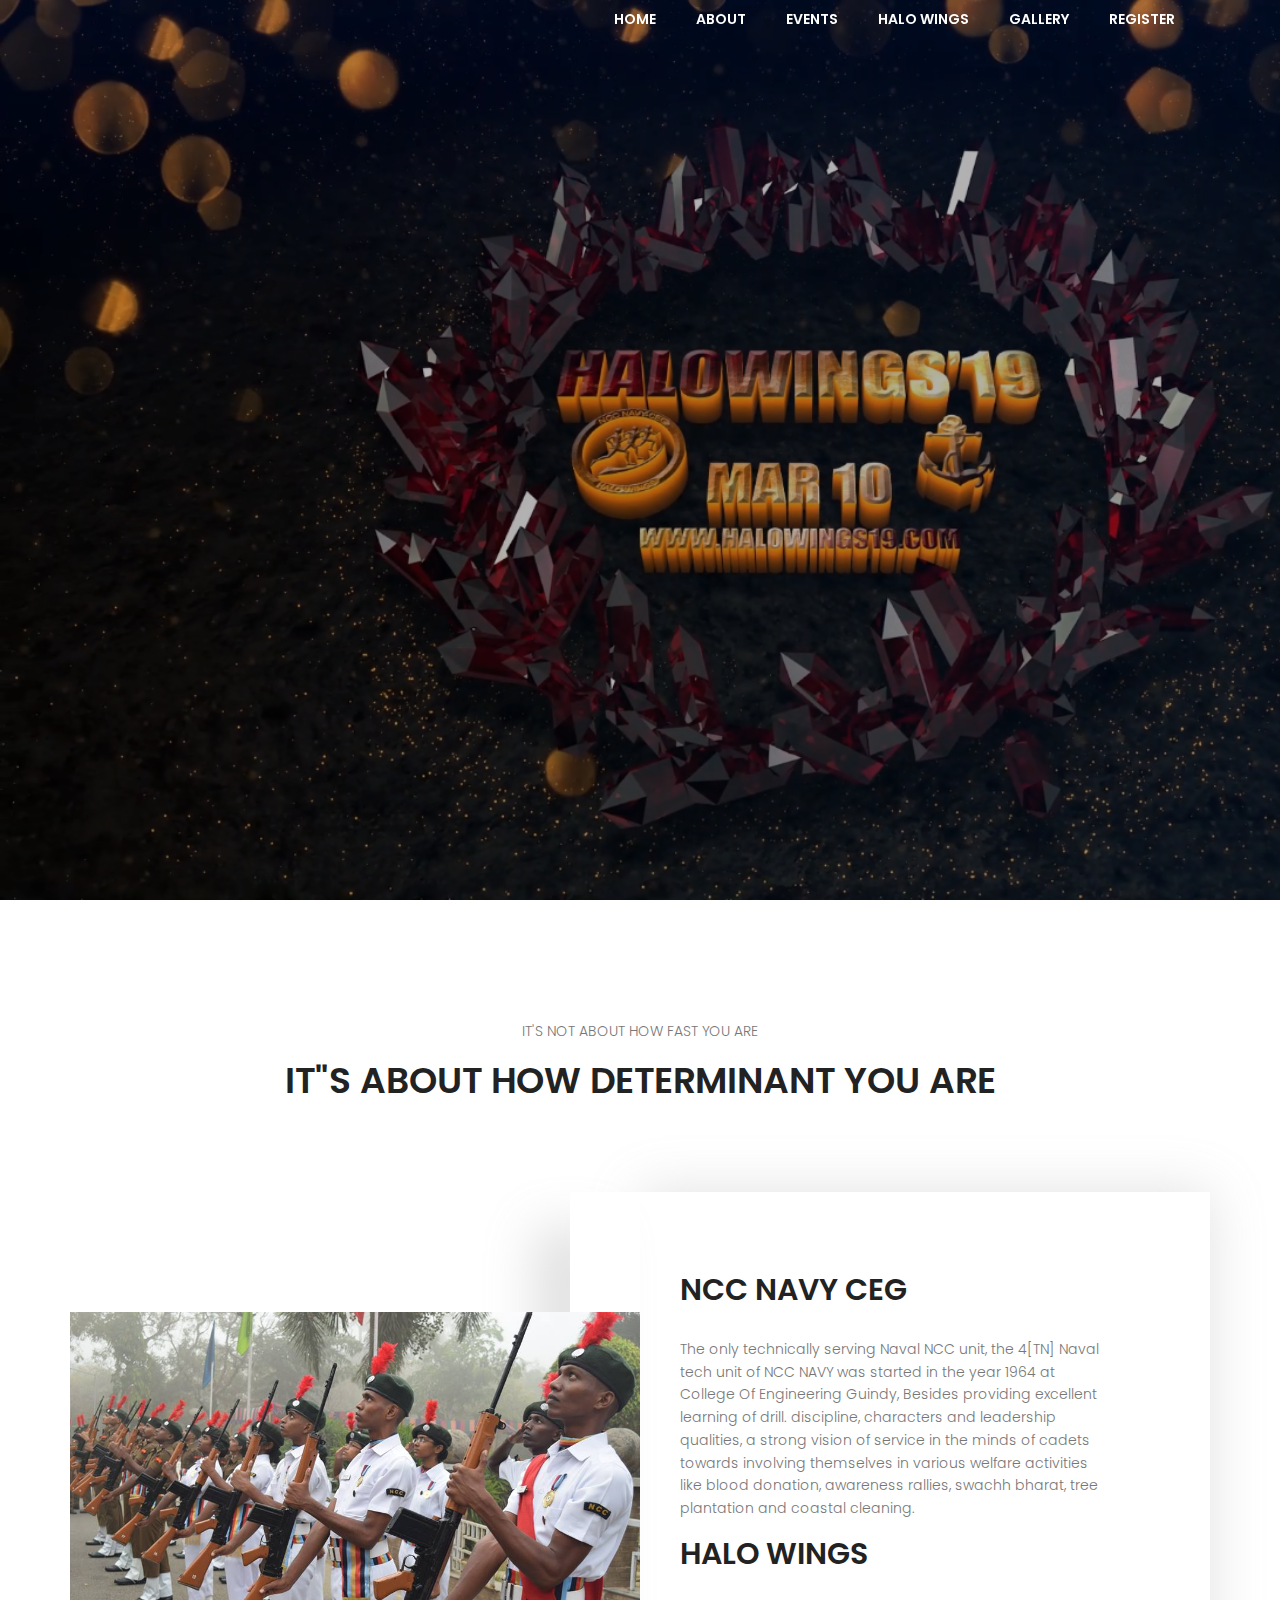
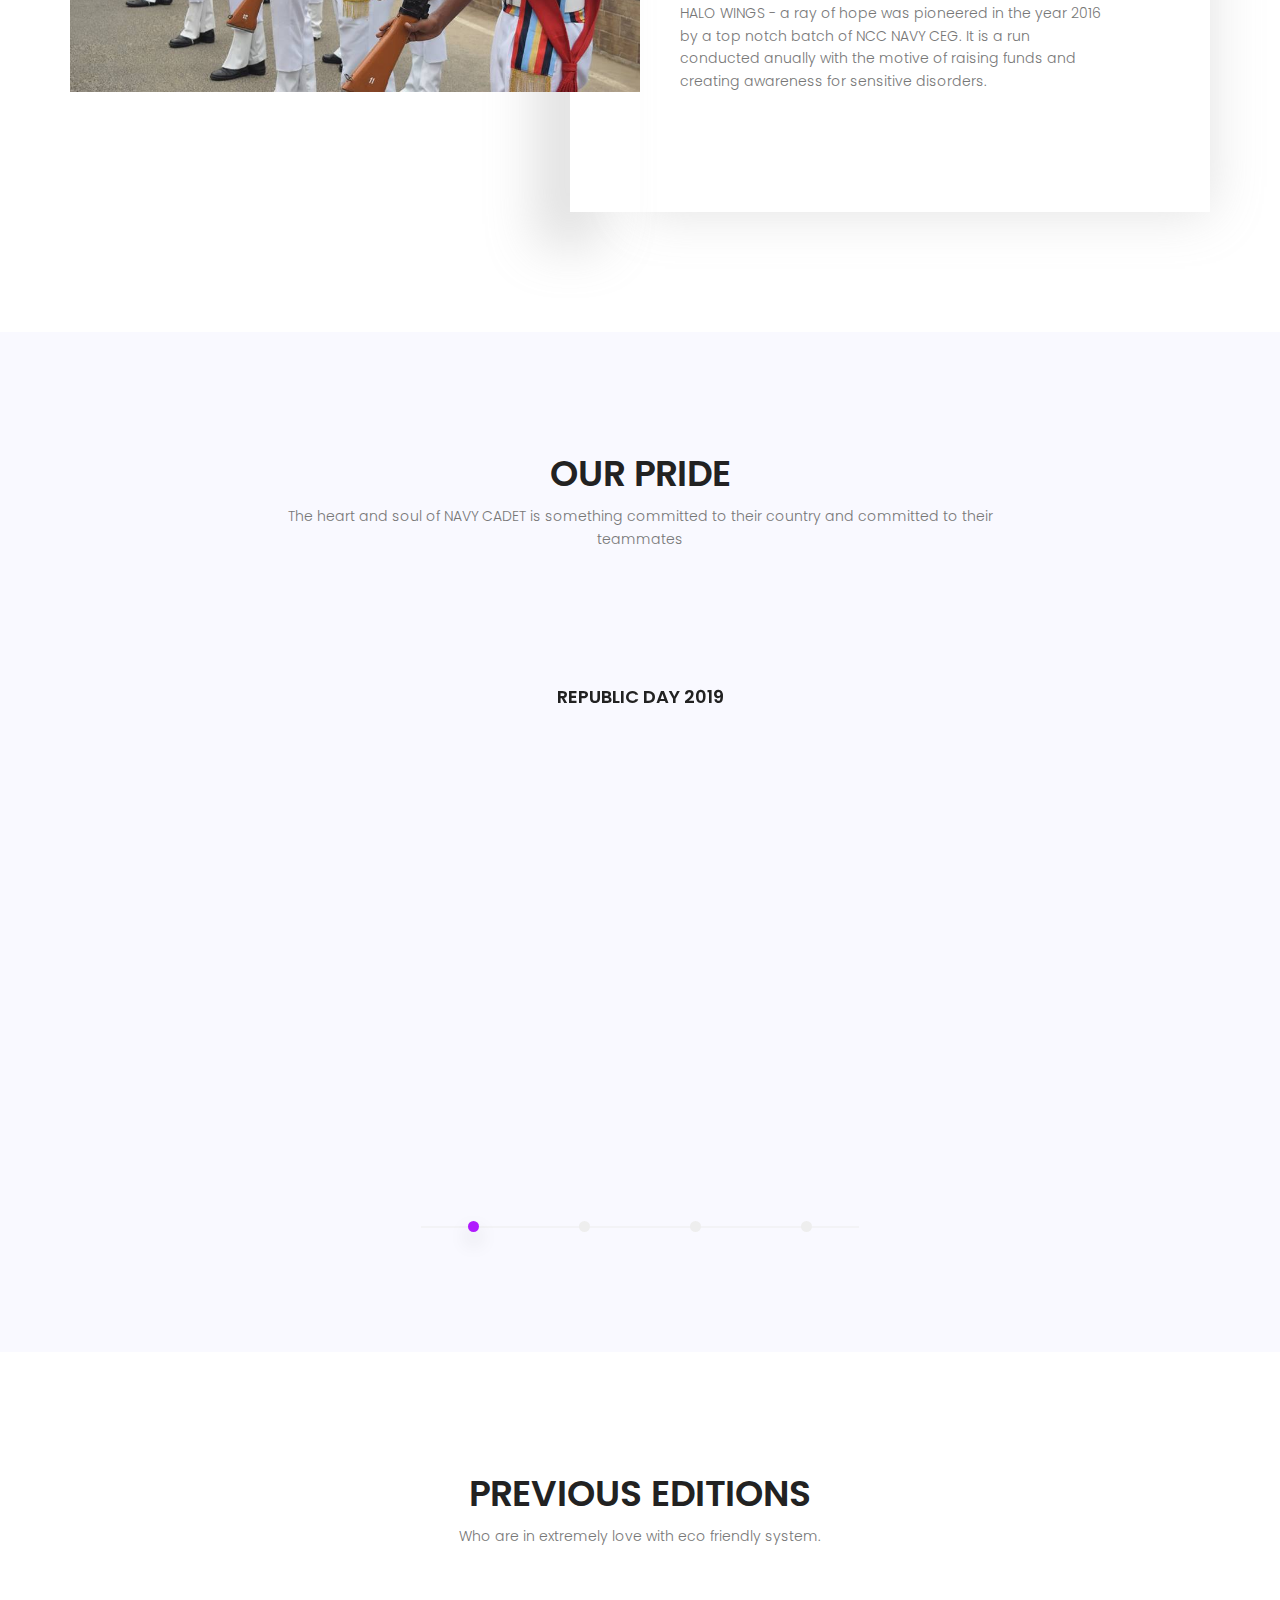
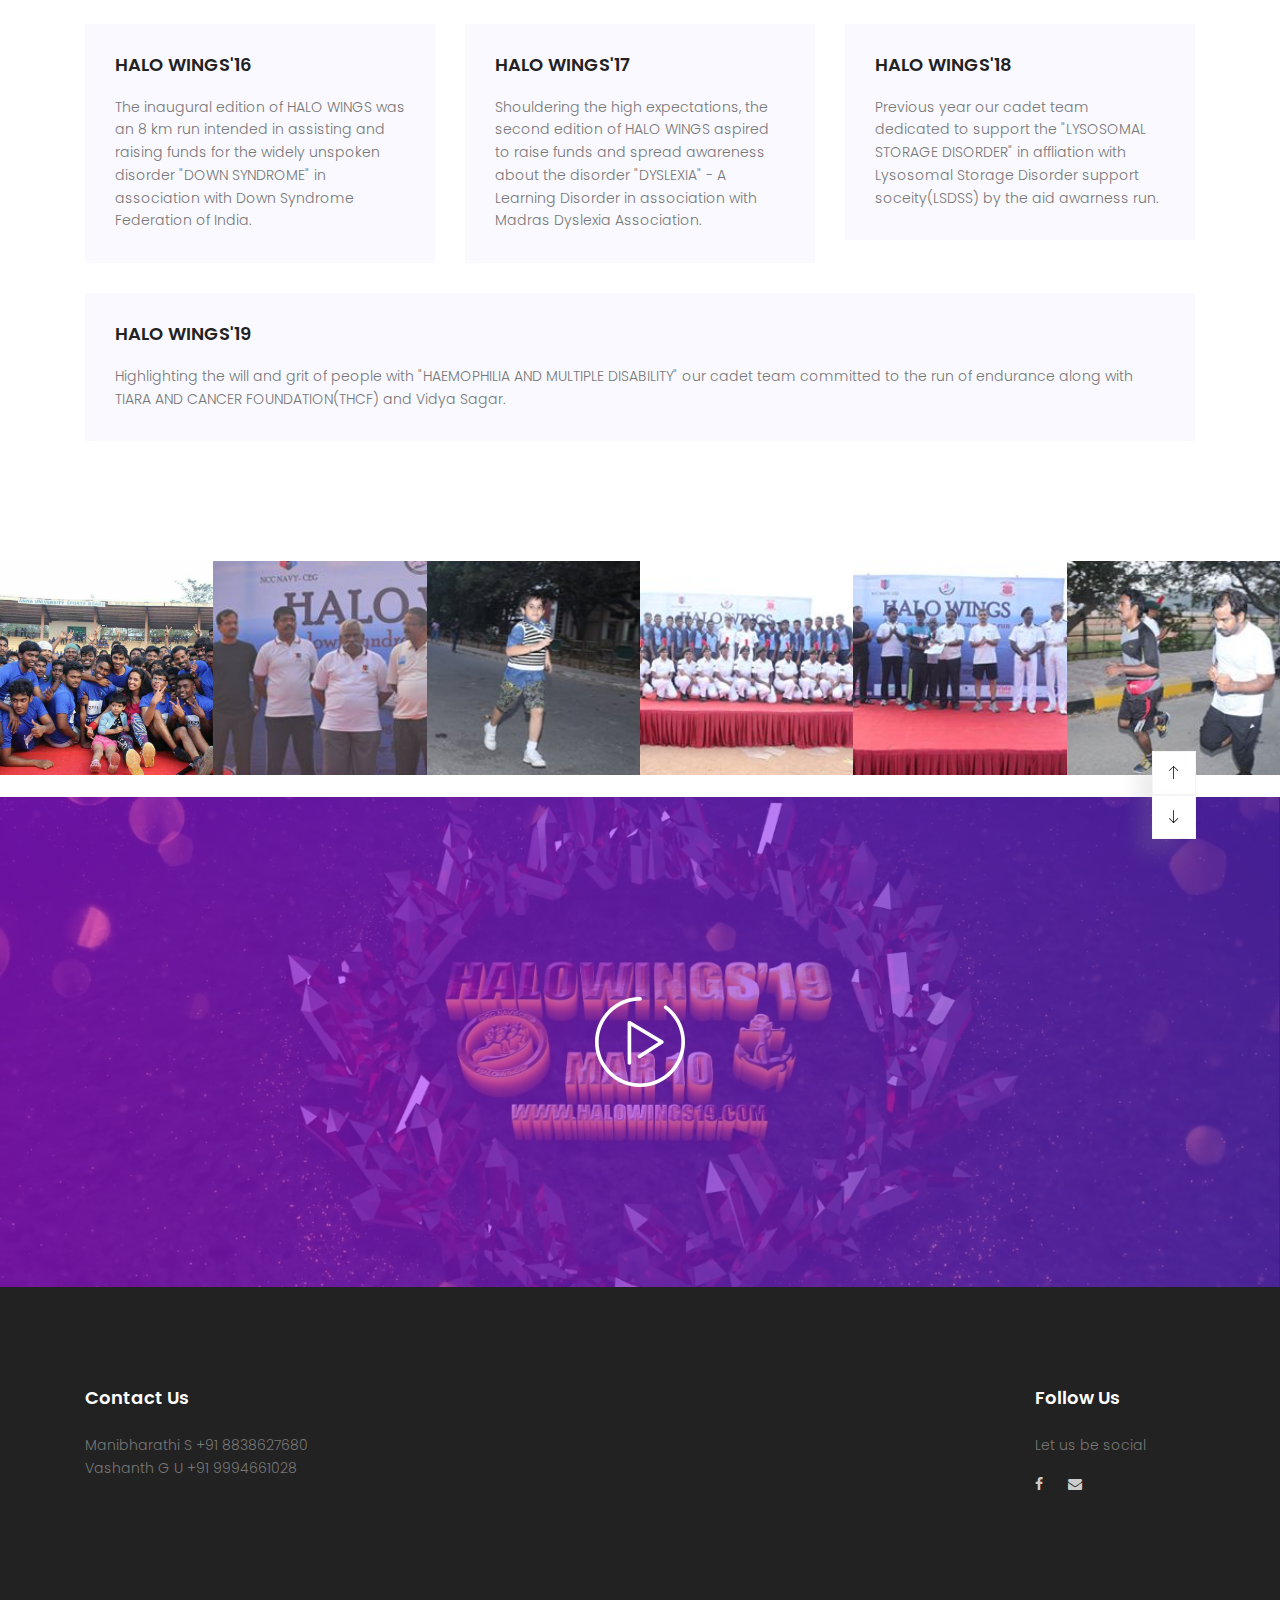
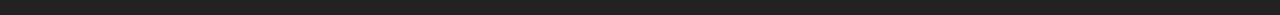
==== index.html @ 15290c5b "Halowings" ====
<!DOCTYPE html>
	<html lang="zxx" class="no-js">
	<head>
		<!-- Mobile Specific Meta -->
		<meta name="viewport" content="width=device-width, initial-scale=1, shrink-to-fit=no">
		<!-- Favicon-->
		<link rel="shortcut icon" href="img/fav.png">
		<!-- Author Meta -->
		<meta name="author" content="colorlib">
		<!-- Meta Description -->
		<meta name="description" content="">
		<!-- Meta Keyword -->
		<meta name="keywords" content="">
		<!-- meta character set -->
		<meta charset="UTF-8">
		<!-- Site Title -->
		<title>Adventure</title>
		<link rel="stylesheet" href="https://use.fontawesome.com/releases/v5.7.2/css/all.css" integrity="sha384-fnmOCqbTlWIlj8LyTjo7mOUStjsKC4pOpQbqyi7RrhN7udi9RwhKkMHpvLbHG9Sr" crossorigin="anonymous">

		<link href="https://fonts.googleapis.com/css?family=Poppins:100,200,400,300,500,600,700" rel="stylesheet"> 
			<!--
			CSS
			============================================= -->
			<link rel="stylesheet" href="css/linearicons.css">
			<link rel="stylesheet" href="css/font-awesome.min.css">
			<link rel="stylesheet" href="css/bootstrap.css">
			<link rel="stylesheet" href="css/magnific-popup.css">
			<link rel="stylesheet" href="css/animate.min.css">
			<link rel="stylesheet" href="css/owl.carousel.css">
			<link rel="stylesheet" href="css/main.css">
		</head>
		<body>
			<!-- start banner Area -->
			<section class="banner-area" id="home">
				<!-- Start Header Area -->
				<header class="default-header">
					<nav class="navbar navbar-expand-lg  navbar-light">
						<div class="container">
							  
							  <button class="navbar-toggler" type="button" data-toggle="collapse" data-target="#navbarSupportedContent" aria-controls="navbarSupportedContent" aria-expanded="false" aria-label="Toggle navigation">
							    <span class="text-white lnr lnr-menu"></span>
							  </button>

							  <div class="collapse navbar-collapse justify-content-end align-items-center" id="navbarSupportedContent">
							    <ul class="navbar-nav">
									<li><a href="#home">Home</a></li>
									<li><a href="#about">About</a></li>			
									<li><a href="#project">Events</a></li>	
									<li><a href="#secvice">Halo Wings</a></li>
									<li><a href="#gallery">Gallery</a></li>
									<li><a href="https://events.indiarunning.com/Member/Event/Registration?Id=2624&CategoryId=5583">Register</a></li>
							    </ul>
							  </div>						
						</div>
					</nav>
				</header>
				<!-- End Header Area -->				
			</section>

			<section class="default-banner active-blog-slider">
					<div class="item-slider relative" style="background: url(images/img8.jpg);background-size: cover;">
						<div class="overlay" style="background: rgba(0,0,0,.3)"></div>
						<div class="container">
							<div class="row fullscreen justify-content-center align-items-center">
								<div class="col-md-10 col-12">
									<div class="banner-content text-center">
										<!-- <h4 class="text-white mb-20 text-uppercase">Discover the Colorful World</h4>
										<h1 class="text-uppercase text-white">New Adventur</h1> -->
										
									</div>
								</div>

							</div>
						</div>
					</div>
					<div class="item-slider relative" style="background: url(images/img8.jpg);background-size: cover;">
						<div class="overlay" style="background: rgba(0,0,0,.3)"></div>
						<div class="container">
							<div class="row fullscreen justify-content-center align-items-center">
								<div class="col-md-10 col-12">
									<div class="banner-content text-center">
										<!-- <h4 class="text-white mb-20 text-uppercase">Discover the Colorful World</h4>
										<h1 class="text-uppercase text-white">New Trip</h1> -->
										
									</div>
								</div>
							</div>
						</div>
					</div>
					<div class="item-slider relative" style="background: url(images/img8.jpg);background-size: cover;">
						<div class="overlay" style="background: rgba(0,0,0,.3)"></div>
						<div class="container">
							<div class="row fullscreen justify-content-center align-items-center">
								<div class="col-md-10 col-12">
									<div class="banner-content text-center">
										<!-- <h4 class="text-white  text-uppercase">Discover the Colorful World</h4>
										<h1 class="text-uppercase text-white">New Experience</h1> -->
										
									</div>
								</div>
							</div>
						</div>
					</div>
				</section>

			<!-- Start about Area -->
			<section class="section-gap info-area" id="about">
				<div class="container">
					<div class="row d-flex justify-content-center">
						<div class="menu-content pb-40 col-lg-8">
							<div class="title text-center">
								<p>IT'S NOT ABOUT HOW FAST YOU ARE</p>
								<h1 class="mb-10">IT"S ABOUT HOW DETERMINANT YOU ARE</h1>
							</div>
						</div>
					</div>					
					<div class="single-info row mt-40">
						<div class="col-lg-6 col-md-12 mt-120 text-center no-padding info-left">
							<div class="info-thumb">
								<img src="images/img0.jpg" class="img-fluid" alt="">
							</div>
						</div>
						<div class="col-lg-6 col-md-12 no-padding info-rigth">
							<div class="info-content">
								<h2 class="pb-30">NCC NAVY CEG</h2>
								<p>
									The only technically serving Naval NCC unit, the 4[TN] Naval tech unit of NCC NAVY was started in the year 1964 at College Of Engineering Guindy, Besides providing excellent learning of drill. discipline, characters and leadership qualities, a strong vision of service in the minds of cadets towards involving themselves in various welfare activities like blood donation, awareness rallies, swachh bharat, tree plantation and coastal cleaning.
									<h2 class="pb-30">HALO WINGS</h2>
								
									<p>	
									HALO WINGS - a ray of hope was pioneered in the year 2016 by a top notch batch of NCC NAVY CEG. It is a run conducted anually with the motive of raising funds and creating awareness for sensitive disorders.  									
								</p>
								<br>
								
								</div>
						</div>
					</div>
				</div>
			</section>
			<!-- End about Area -->
			
		

			<!-- Start project Area -->
			<section class="project-area section-gap" id="project">
				<div class="container">
					<div class="row d-flex justify-content-center">
						<div class="menu-content pb-30 col-lg-8">
							<div class="title text-center">
								<h1 class="mb-10">OUR PRIDE</h1>
								<p>The heart and soul of NAVY CADET is something committed to their country and committed to their teammates</p>
							</div>
						</div>
					</div>						
					<div class="row justify-content-center d-flex">
						<div class="active-works-carousel mt-40 col-lg-8">
							<div class="item">
								<img class="img-fluid" src="images/img9.jpg" alt="">
								<div class="caption text-center mt-20">
									<h6 class="text-uppercase">Republic Day 2019</h6>
									
								</div>
							</div>
							
							<div class="item">
								<img class="img-fluid" src="images/img11.jpg" alt="">
								<div class="caption text-center mt-20">
									<h6 class="text-uppercase">Republic Day 2019</h6>
									
								</div>
							</div>
							<div class="item">
								<img class="img-fluid" src="images/img12.jpg" alt="">
								<div class="caption text-center mt-20">
									<h6 class="text-uppercase">Republic Day 2019</h6>
									
								</div>
							</div>
							<div class="item">
								<img class="img-fluid" src="images/img14.jpg" alt="">
								<div class="caption text-center mt-20">
									<h6 class="text-uppercase">Combined Annual Training Camp</h6>
									
								</div>
							</div>
						</div>
					</div>
				</div>	
			</section>
			<!-- End project Area -->

			<!-- Start feature Area -->
			<section class="feature-area section-gap" id="secvice">
				<div class="container">
					<div class="row d-flex justify-content-center">
						<div class="menu-content pb-60 col-lg-8">
							<div class="title text-center">
								<h1 class="mb-10">PREVIOUS EDITIONS</h1>
								<p>Who are in extremely love with eco friendly system.</p>
							</div>
						</div>
					</div>						
					<div class="row">
						<div class="col-lg-4 col-md-6 ">
							<div class="single-feature mb-30">
								<div class="title d-flex flex-row pb-20">
									<h4><a href="#">HALO WINGS'16</a></h4>
								</div>
								<p>
									The inaugural edition of HALO WINGS was an 8 km run intended in assisting and raising funds for the widely unspoken disorder "DOWN SYNDROME" in association with Down Syndrome Federation of India. 
								</p>	

							</div>							
						</div>
						<div class="col-lg-4 col-md-6 ">
							<div class="single-feature mb-30">
								<div class="title d-flex flex-row pb-20">
									<h4><a href="#"> HALO WINGS'17</a></h4>
								</div>
								<p>
									Shouldering the high expectations, the second edition of HALO WINGS aspired to raise funds and spread awareness about the disorder "DYSLEXIA" - A Learning Disorder in association with Madras Dyslexia Association. 
								</p>							
							</div>							
						</div>
						<div class="col-lg-4 col-md-6 ">
							<div class="single-feature mb-30">
								<div class="title d-flex flex-row pb-20">
									<h4><a href="#">HALO WINGS'18</a></h4>
								</div>
								<p>
									Previous year our cadet team dedicated to support the "LYSOSOMAL STORAGE DISORDER" in affliation with Lysosomal Storage Disorder support soceity(LSDSS) by the aid awarness run.
								</p>							
							</div>							
						</div>
						
						<div class="col-lg-12 col-md-6 ">
							<div class="single-feature">
								<div class="title d-flex flex-row pb-20">
									<h4><a href="#">HALO WINGS'19</a></h4>
								</div>
								<p>
									Highlighting the will and grit of people with "HAEMOPHILIA AND MULTIPLE DISABILITY" our cadet team committed to the run of endurance along with TIARA AND CANCER FOUNDATION(THCF) and Vidya Sagar.<br>
								</p>							
							</div>							
						</div>
																									
					</div>
				</div>	
			</section>
			<!-- End feature Area -->


			<!-- Start gallery Area -->
			<section class="gallery-area" id="gallery">
				<div class="container-fluid">
					<div class="row no-padding">
						<div class="active-gallery">
							<div class="item single-gallery">
								<img src="images/img1.jpg"  alt="">
							</div>	
							<div class="item single-gallery">
								<img src="images/img2.jpg"  alt="">
							</div>	
							<div class="item single-gallery">
								<img src="images/img3.jpg"  alt="">
							</div>	
							<div class="item single-gallery">
								<img src="images/img4.jpg"  alt="">
							</div>	
							<div class="item single-gallery">
								<img src="images/img5.jpg"  alt="">
							</div>	
							<div class="item single-gallery">
								<img src="images/img6.jpg" alt="">
							</div>																		
						</div>
					</div>
				</div>	
			</section>
			<br>
			<!-- End gallery Area -->
			
	
			
			
			<!-- Start Video Area -->
			<section class="video-area pt-40 pb-40">
				<div class="overlay overlay-bg"></div>
				<div class="container">
					<div class="video-content">
						<a href="Videos/promo.mp4" class="play-btn"><img src="img/play-btn.png" alt=""></a>
						<div class="video-desc">
							
						</div>
					</div>
				</div>
			</section>
			<!-- Start Video Area -->
			
			
			<!-- Start logo Area -->
			<section class="logo-area">
				<div class="container">
					<div class="row">
						
					</div>
				</div>	
			</section>
			<!-- End logo Area -->
			
							
			
			
			<!-- start footer Area -->		
			<footer class="footer-area section-gap">
				<div class="container">
					<div class="row">
						<div class="col-lg-5 col-md-6 col-sm-6">
							<div class="single-footer-widget">
								<h6>Contact Us</h6>
								<p>
									Manibharathi S  +91 8838627680<br>
									Vashanth G U    +91 9994661028
								</p>
								<!-- Link back to Colorlib can't be removed. Template is licensed under CC BY 3.0. -->
            		
            		<!-- Link back to Colorlib can't be removed. Template is licensed under CC BY 3.0. -->
							</div>
						</div>
						<div class="col-lg-5  col-md-6 col-sm-6">
						
						</div>						
						<div class="col-lg-2 col-md-6 col-sm-6 social-widget">
							<div class="single-footer-widget">
								<h6>Follow Us</h6>
								<p>Let us be social</p>
								<div class="footer-social d-flex align-items-center">
									<a href="https://www.facebook.com/nccnavy.ceg"><i class="fa fa-facebook"></i></a>
									<a href="#" onclick="sendMail(); return false;"><i class="fa fa-envelope"></i></a>
									
								</div>
							</div>
						</div>							
					</div>
				</div>
			</footer>	
			<!-- End footer Area -->			
			<script type="text/javascript">
				function sendMail() {
    			var link = "mailto:halowingsceg@gmail.com"
             + "?cc=myCCaddress@example.com"
             + "&subject=" + escape("This is my subject")
             + "&body=" + escape(document.getElementById('myText').value);

    window.location.href = link;
}
			</script>

			<script src="js/vendor/jquery-2.2.4.min.js"></script>
			<script src="https://cdnjs.cloudflare.com/ajax/libs/popper.js/1.11.0/umd/popper.min.js" integrity="sha384-b/U6ypiBEHpOf/4+1nzFpr53nxSS+GLCkfwBdFNTxtclqqenISfwAzpKaMNFNmj4" crossorigin="anonymous"></script>
			<script src="js/vendor/bootstrap.min.js"></script>
			<script src="js/jquery.ajaxchimp.min.js"></script>
			<script src="js/jquery.magnific-popup.min.js"></script>	
			<script src="js/owl.carousel.min.js"></script>			
			<script src="js/jquery.sticky.js"></script>
			<script src="js/slick.js"></script>
			<script src="js/jquery.counterup.min.js"></script>
			<script src="js/waypoints.min.js"></script>		
			<script src="js/main.js"></script>	
		</body>
	</html>
---- css/linearicons.css ----
@font-face {
	font-family: 'Linearicons-Free';
	src:url('../fonts/Linearicons-Free.eot?w118d');
	src:url('../fonts/Linearicons-Free.eot?#iefixw118d') format('embedded-opentype'),
		url('../fonts/Linearicons-Free.woff2?w118d') format('woff2'),
		url('../fonts/Linearicons-Free.woff?w118d') format('woff'),
		url('../fonts/Linearicons-Free.ttf?w118d') format('truetype'),
		url('../fonts/Linearicons-Free.svg?w118d#Linearicons-Free') format('svg');
	font-weight: normal;
	font-style: normal;
}

.lnr {
	font-family: 'Linearicons-Free';
	speak: none;
	font-style: normal;
	font-weight: normal;
	font-variant: normal;
	text-transform: none;
	line-height: 1;

	/* Better Font Rendering =========== */
	-webkit-font-smoothing: antialiased;
	-moz-osx-font-smoothing: grayscale;
}

.lnr-home:before {
	content: "\e800";
}
.lnr-apartment:before {
	content: "\e801";
}
.lnr-pencil:before {
	content: "\e802";
}
.lnr-magic-wand:before {
	content: "\e803";
}
.lnr-drop:before {
	content: "\e804";
}
.lnr-lighter:before {
	content: "\e805";
}
.lnr-poop:before {
	content: "\e806";
}
.lnr-sun:before {
	content: "\e807";
}
.lnr-moon:before {
	content: "\e808";
}
.lnr-cloud:before {
	content: "\e809";
}
.lnr-cloud-upload:before {
	content: "\e80a";
}
.lnr-cloud-download:before {
	content: "\e80b";
}
.lnr-cloud-sync:before {
	content: "\e80c";
}
.lnr-cloud-check:before {
	content: "\e80d";
}
.lnr-database:before {
	content: "\e80e";
}
.lnr-lock:before {
	content: "\e80f";
}
.lnr-cog:before {
	content: "\e810";
}
.lnr-trash:before {
	content: "\e811";
}
.lnr-dice:before {
	content: "\e812";
}
.lnr-heart:before {
	content: "\e813";
}
.lnr-star:before {
	content: "\e814";
}
.lnr-star-half:before {
	content: "\e815";
}
.lnr-star-empty:before {
	content: "\e816";
}
.lnr-flag:before {
	content: "\e817";
}
.lnr-envelope:before {
	content: "\e818";
}
.lnr-paperclip:before {
	content: "\e819";
}
.lnr-inbox:before {
	content: "\e81a";
}
.lnr-eye:before {
	content: "\e81b";
}
.lnr-printer:before {
	content: "\e81c";
}
.lnr-file-empty:before {
	content: "\e81d";
}
.lnr-file-add:before {
	content: "\e81e";
}
.lnr-enter:before {
	content: "\e81f";
}
.lnr-exit:before {
	content: "\e820";
}
.lnr-graduation-hat:before {
	content: "\e821";
}
.lnr-license:before {
	content: "\e822";
}
.lnr-music-note:before {
	content: "\e823";
}
.lnr-film-play:before {
	content: "\e824";
}
.lnr-camera-video:before {
	content: "\e825";
}
.lnr-camera:before {
	content: "\e826";
}
.lnr-picture:before {
	content: "\e827";
}
.lnr-book:before {
	content: "\e828";
}
.lnr-bookmark:before {
	content: "\e829";
}
.lnr-user:before {
	content: "\e82a";
}
.lnr-users:before {
	content: "\e82b";
}
.lnr-shirt:before {
	content: "\e82c";
}
.lnr-store:before {
	content: "\e82d";
}
.lnr-cart:before {
	content: "\e82e";
}
.lnr-tag:before {
	content: "\e82f";
}
.lnr-phone-handset:before {
	content: "\e830";
}
.lnr-phone:before {
	content: "\e831";
}
.lnr-pushpin:before {
	content: "\e832";
}
.lnr-map-marker:before {
	content: "\e833";
}
.lnr-map:before {
	content: "\e834";
}
.lnr-location:before {
	content: "\e835";
}
.lnr-calendar-full:before {
	content: "\e836";
}
.lnr-keyboard:before {
	content: "\e837";
}
.lnr-spell-check:before {
	content: "\e838";
}
.lnr-screen:before {
	content: "\e839";
}
.lnr-smartphone:before {
	content: "\e83a";
}
.lnr-tablet:before {
	content: "\e83b";
}
.lnr-laptop:before {
	content: "\e83c";
}
.lnr-laptop-phone:before {
	content: "\e83d";
}
.lnr-power-switch:before {
	content: "\e83e";
}
.lnr-bubble:before {
	content: "\e83f";
}
.lnr-heart-pulse:before {
	content: "\e840";
}
.lnr-construction:before {
	content: "\e841";
}
.lnr-pie-chart:before {
	content: "\e842";
}
.lnr-chart-bars:before {
	content: "\e843";
}
.lnr-gift:before {
	content: "\e844";
}
.lnr-diamond:before {
	content: "\e845";
}
.lnr-linearicons:before {
	content: "\e846";
}
.lnr-dinner:before {
	content: "\e847";
}
.lnr-coffee-cup:before {
	content: "\e848";
}
.lnr-leaf:before {
	content: "\e849";
}
.lnr-paw:before {
	content: "\e84a";
}
.lnr-rocket:before {
	content: "\e84b";
}
.lnr-briefcase:before {
	content: "\e84c";
}
.lnr-bus:before {
	content: "\e84d";
}
.lnr-car:before {
	content: "\e84e";
}
.lnr-train:before {
	content: "\e84f";
}
.lnr-bicycle:before {
	content: "\e850";
}
.lnr-wheelchair:before {
	content: "\e851";
}
.lnr-select:before {
	content: "\e852";
}
.lnr-earth:before {
	content: "\e853";
}
.lnr-smile:before {
	content: "\e854";
}
.lnr-sad:before {
	content: "\e855";
}
.lnr-neutral:before {
	content: "\e856";
}
.lnr-mustache:before {
	content: "\e857";
}
.lnr-alarm:before {
	content: "\e858";
}
.lnr-bullhorn:before {
	content: "\e859";
}
.lnr-volume-high:before {
	content: "\e85a";
}
.lnr-volume-medium:before {
	content: "\e85b";
}
.lnr-volume-low:before {
	content: "\e85c";
}
.lnr-volume:before {
	content: "\e85d";
}
.lnr-mic:before {
	content: "\e85e";
}
.lnr-hourglass:before {
	content: "\e85f";
}
.lnr-undo:before {
	content: "\e860";
}
.lnr-redo:before {
	content: "\e861";
}
.lnr-sync:before {
	content: "\e862";
}
.lnr-history:before {
	content: "\e863";
}
.lnr-clock:before {
	content: "\e864";
}
.lnr-download:before {
	content: "\e865";
}
.lnr-upload:before {
	content: "\e866";
}
.lnr-enter-down:before {
	content: "\e867";
}
.lnr-exit-up:before {
	content: "\e868";
}
.lnr-bug:before {
	content: "\e869";
}
.lnr-code:before {
	content: "\e86a";
}
.lnr-link:before {
	content: "\e86b";
}
.lnr-unlink:before {
	content: "\e86c";
}
.lnr-thumbs-up:before {
	content: "\e86d";
}
.lnr-thumbs-down:before {
	content: "\e86e";
}
.lnr-magnifier:before {
	content: "\e86f";
}
.lnr-cross:before {
	content: "\e870";
}
.lnr-menu:before {
	content: "\e871";
}
.lnr-list:before {
	content: "\e872";
}
.lnr-chevron-up:before {
	content: "\e873";
}
.lnr-chevron-down:before {
	content: "\e874";
}
.lnr-chevron-left:before {
	content: "\e875";
}
.lnr-chevron-right:before {
	content: "\e876";
}
.lnr-arrow-up:before {
	content: "\e877";
}
.lnr-arrow-down:before {
	content: "\e878";
}
.lnr-arrow-left:before {
	content: "\e879";
}
.lnr-arrow-right:before {
	content: "\e87a";
}
.lnr-move:before {
	content: "\e87b";
}
.lnr-warning:before {
	content: "\e87c";
}
.lnr-question-circle:before {
	content: "\e87d";
}
.lnr-menu-circle:before {
	content: "\e87e";
}
.lnr-checkmark-circle:before {
	content: "\e87f";
}
.lnr-cross-circle:before {
	content: "\e880";
}
.lnr-plus-circle:before {
	content: "\e881";
}
.lnr-circle-minus:before {
	content: "\e882";
}
.lnr-arrow-up-circle:before {
	content: "\e883";
}
.lnr-arrow-down-circle:before {
	content: "\e884";
}
.lnr-arrow-left-circle:before {
	content: "\e885";
}
.lnr-arrow-right-circle:before {
	content: "\e886";
}
.lnr-chevron-up-circle:before {
	content: "\e887";
}
.lnr-chevron-down-circle:before {
	content: "\e888";
}
.lnr-chevron-left-circle:before {
	content: "\e889";
}
.lnr-chevron-right-circle:before {
	content: "\e88a";
}
.lnr-crop:before {
	content: "\e88b";
}
.lnr-frame-expand:before {
	content: "\e88c";
}
.lnr-frame-contract:before {
	content: "\e88d";
}
.lnr-layers:before {
	content: "\e88e";
}
.lnr-funnel:before {
	content: "\e88f";
}
.lnr-text-format:before {
	content: "\e890";
}
.lnr-text-format-remove:before {
	content: "\e891";
}
.lnr-text-size:before {
	content: "\e892";
}
.lnr-bold:before {
	content: "\e893";
}
.lnr-italic:before {
	content: "\e894";
}
.lnr-underline:before {
	content: "\e895";
}
.lnr-strikethrough:before {
	content: "\e896";
}
.lnr-highlight:before {
	content: "\e897";
}
.lnr-text-align-left:before {
	content: "\e898";
}
.lnr-text-align-center:before {
	content: "\e899";
}
.lnr-text-align-right:before {
	content: "\e89a";
}
.lnr-text-align-justify:before {
	content: "\e89b";
}
.lnr-line-spacing:before {
	content: "\e89c";
}
.lnr-indent-increase:before {
	content: "\e89d";
}
.lnr-indent-decrease:before {
	content: "\e89e";
}
.lnr-pilcrow:before {
	content: "\e89f";
}
.lnr-direction-ltr:before {
	content: "\e8a0";
}
.lnr-direction-rtl:before {
	content: "\e8a1";
}
.lnr-page-break:before {
	content: "\e8a2";
}
.lnr-sort-alpha-asc:before {
	content: "\e8a3";
}
.lnr-sort-amount-asc:before {
	content: "\e8a4";
}
.lnr-hand:before {
	content: "\e8a5";
}
.lnr-pointer-up:before {
	content: "\e8a6";
}
.lnr-pointer-right:before {
	content: "\e8a7";
}
.lnr-pointer-down:before {
	content: "\e8a8";
}
.lnr-pointer-left:before {
	content: "\e8a9";
}
---- css/main.css ----
/*--------------------------- Color variations ----------------------*/
/* Medium Layout: 1280px */
/* Tablet Layout: 768px */
/* Mobile Layout: 320px */
/* Wide Mobile Layout: 480px */
/* =================================== */
/*  Basic Style 
/* =================================== */
::-moz-selection {
  /* Code for Firefox */
  background-color: #b01afe;
  color: #fff;
}

::selection {
  background-color: #b01afe;
  color: #fff;
}

::-webkit-input-placeholder {
  /* WebKit, Blink, Edge */
  color: #777777;
  font-weight: 300;
}

:-moz-placeholder {
  /* Mozilla Firefox 4 to 18 */
  color: #777777;
  opacity: 1;
  font-weight: 300;
}

::-moz-placeholder {
  /* Mozilla Firefox 19+ */
  color: #777777;
  opacity: 1;
  font-weight: 300;
}

:-ms-input-placeholder {
  /* Internet Explorer 10-11 */
  color: #777777;
  font-weight: 300;
}

::-ms-input-placeholder {
  /* Microsoft Edge */
  color: #777777;
  font-weight: 300;
}

body {
  color: #777777;
  font-family: "Poppins", sans-serif;
  font-size: 14px;
  font-weight: 300;
  line-height: 1.625em;
  position: relative;
}

ol, ul {
  margin: 0;
  padding: 0;
  list-style: none;
}

select {
  display: block;
}

figure {
  margin: 0;
}

a {
  -webkit-transition: all 0.3s ease 0s;
  -moz-transition: all 0.3s ease 0s;
  -o-transition: all 0.3s ease 0s;
  transition: all 0.3s ease 0s;
}

iframe {
  border: 0;
}

a, a:focus, a:hover {
  text-decoration: none;
  outline: 0;
}

.btn.active.focus,
.btn.active:focus,
.btn.focus,
.btn.focus:active,
.btn:active:focus,
.btn:focus {
  text-decoration: none;
  outline: 0;
}

.card-panel {
  margin: 0;
  padding: 60px;
}

/**
 *  Typography
 *
 **/
.btn i, .btn-large i, .btn-floating i, .btn-large i, .btn-flat i {
  font-size: 1em;
  line-height: inherit;
}

.gray-bg {
  background: #f9f9ff;
}

h1, h2, h3,
h4, h5, h6 {
  font-family: "Poppins", sans-serif;
  color: #222222;
  line-height: 1.2em !important;
  margin-bottom: 0;
  margin-top: 0;
  font-weight: 600;
}

.h1, .h2, .h3,
.h4, .h5, .h6 {
  margin-bottom: 0;
  margin-top: 0;
  font-family: "Poppins", sans-serif;
  font-weight: 600;
  color: #222222;
}

h1, .h1 {
  font-size: 36px;
}

h2, .h2 {
  font-size: 30px;
}

h3, .h3 {
  font-size: 24px;
}

h4, .h4 {
  font-size: 18px;
}

h5, .h5 {
  font-size: 16px;
}

h6, .h6 {
  font-size: 14px;
  color: #222222;
}

td, th {
  border-radius: 0px;
}

/**
 * For modern browsers
 * 1. The space content is one way to avoid an Opera bug when the
 *    contenteditable attribute is included anywhere else in the document.
 *    Otherwise it causes space to appear at the top and bottom of elements
 *    that are clearfixed.
 * 2. The use of `table` rather than `block` is only necessary if using
 *    `:before` to contain the top-margins of child elements.
 */
.clear::before, .clear::after {
  content: " ";
  display: table;
}

.clear::after {
  clear: both;
}

.fz-11 {
  font-size: 11px;
}

.fz-12 {
  font-size: 12px;
}

.fz-13 {
  font-size: 13px;
}

.fz-14 {
  font-size: 14px;
}

.fz-15 {
  font-size: 15px;
}

.fz-16 {
  font-size: 16px;
}

.fz-18 {
  font-size: 18px;
}

.fz-30 {
  font-size: 30px;
}

.fz-48 {
  font-size: 48px !important;
}

.fw100 {
  font-weight: 100;
}

.fw300 {
  font-weight: 300;
}

.fw400 {
  font-weight: 400 !important;
}

.fw500 {
  font-weight: 500;
}

.f700 {
  font-weight: 700;
}

.fsi {
  font-style: italic;
}

.mt-10 {
  margin-top: 10px;
}

.mt-15 {
  margin-top: 15px;
}

.mt-20 {
  margin-top: 20px;
}

.mt-25 {
  margin-top: 25px;
}

.mt-30 {
  margin-top: 30px;
}

.mt-35 {
  margin-top: 35px;
}

.mt-40 {
  margin-top: 40px;
}

.mt-50 {
  margin-top: 50px;
}

.mt-60 {
  margin-top: 60px;
}

.mt-70 {
  margin-top: 70px;
}

.mt-80 {
  margin-top: 80px;
}

.mt-100 {
  margin-top: 100px;
}

.mt-120 {
  margin-top: 120px;
}

.mt-150 {
  margin-top: 150px;
}

.ml-0 {
  margin-left: 0 !important;
}

.ml-5 {
  margin-left: 5px !important;
}

.ml-10 {
  margin-left: 10px;
}

.ml-15 {
  margin-left: 15px;
}

.ml-20 {
  margin-left: 20px;
}

.ml-30 {
  margin-left: 30px;
}

.ml-50 {
  margin-left: 50px;
}

.mr-0 {
  margin-right: 0 !important;
}

.mr-5 {
  margin-right: 5px !important;
}

.mr-15 {
  margin-right: 15px;
}

.mr-10 {
  margin-right: 10px;
}

.mr-20 {
  margin-right: 20px;
}

.mr-30 {
  margin-right: 30px;
}

.mr-50 {
  margin-right: 50px;
}

.mb-0 {
  margin-bottom: 0px;
}

.mb-0-i {
  margin-bottom: 0px !important;
}

.mb-5 {
  margin-bottom: 5px;
}

.mb-10 {
  margin-bottom: 10px;
}

.mb-15 {
  margin-bottom: 15px;
}

.mb-20 {
  margin-bottom: 20px;
}

.mb-25 {
  margin-bottom: 25px;
}

.mb-30 {
  margin-bottom: 30px;
}

.mb-40 {
  margin-bottom: 40px;
}

.mb-50 {
  margin-bottom: 50px;
}

.mb-60 {
  margin-bottom: 60px;
}

.mb-70 {
  margin-bottom: 70px;
}

.mb-80 {
  margin-bottom: 80px;
}

.mb-90 {
  margin-bottom: 90px;
}

.mb-100 {
  margin-bottom: 100px;
}

.pt-0 {
  padding-top: 0px;
}

.pt-10 {
  padding-top: 10px;
}

.pt-15 {
  padding-top: 15px;
}

.pt-20 {
  padding-top: 20px;
}

.pt-25 {
  padding-top: 25px;
}

.pt-30 {
  padding-top: 30px;
}

.pt-40 {
  padding-top: 40px;
}

.pt-50 {
  padding-top: 50px;
}

.pt-60 {
  padding-top: 60px;
}

.pt-70 {
  padding-top: 70px;
}

.pt-80 {
  padding-top: 80px;
}

.pt-90 {
  padding-top: 90px;
}

.pt-100 {
  padding-top: 100px;
}

.pt-120 {
  padding-top: 120px;
}

.pt-150 {
  padding-top: 150px;
}

.pt-170 {
  padding-top: 170px;
}

.pb-0 {
  padding-bottom: 0px;
}

.pb-10 {
  padding-bottom: 10px;
}

.pb-15 {
  padding-bottom: 15px;
}

.pb-20 {
  padding-bottom: 20px;
}

.pb-25 {
  padding-bottom: 25px;
}

.pb-30 {
  padding-bottom: 30px;
}

.pb-40 {
  padding-bottom: 40px;
}

.pb-50 {
  padding-bottom: 50px;
}

.pb-60 {
  padding-bottom: 60px;
}

.pb-70 {
  padding-bottom: 70px;
}

.pb-80 {
  padding-bottom: 80px;
}

.pb-90 {
  padding-bottom: 90px;
}

.pb-100 {
  padding-bottom: 100px;
}

.pb-120 {
  padding-bottom: 120px;
}

.pb-150 {
  padding-bottom: 150px;
}

.pr-30 {
  padding-right: 30px;
}

.pl-30 {
  padding-left: 30px;
}

.pl-90 {
  padding-left: 90px;
}

.p-40 {
  padding: 40px;
}

.float-left {
  float: left;
}

.float-right {
  float: right;
}

.text-italic {
  font-style: italic;
}

.text-white {
  color: #fff;
}

.text-black {
  color: #000;
}

.transition {
  -webkit-transition: all 0.3s ease 0s;
  -moz-transition: all 0.3s ease 0s;
  -o-transition: all 0.3s ease 0s;
  transition: all 0.3s ease 0s;
}

.section-full {
  padding: 100px 0;
}

.section-half {
  padding: 75px 0;
}

.text-center {
  text-align: center;
}

.text-left {
  text-align: left;
}

.text-rigth {
  text-align: right;
}

.flex {
  display: -webkit-box;
  display: -webkit-flex;
  display: -moz-flex;
  display: -ms-flexbox;
  display: flex;
}

.inline-flex {
  display: -webkit-inline-box;
  display: -webkit-inline-flex;
  display: -moz-inline-flex;
  display: -ms-inline-flexbox;
  display: inline-flex;
}

.flex-grow {
  -webkit-box-flex: 1;
  -webkit-flex-grow: 1;
  -moz-flex-grow: 1;
  -ms-flex-positive: 1;
  flex-grow: 1;
}

.flex-wrap {
  -webkit-flex-wrap: wrap;
  -moz-flex-wrap: wrap;
  -ms-flex-wrap: wrap;
  flex-wrap: wrap;
}

.flex-left {
  -webkit-box-pack: start;
  -ms-flex-pack: start;
  -webkit-justify-content: flex-start;
  -moz-justify-content: flex-start;
  justify-content: flex-start;
}

.flex-middle {
  -webkit-box-align: center;
  -ms-flex-align: center;
  -webkit-align-items: center;
  -moz-align-items: center;
  align-items: center;
}

.flex-right {
  -webkit-box-pack: end;
  -ms-flex-pack: end;
  -webkit-justify-content: flex-end;
  -moz-justify-content: flex-end;
  justify-content: flex-end;
}

.flex-top {
  -webkit-align-self: flex-start;
  -moz-align-self: flex-start;
  -ms-flex-item-align: start;
  align-self: flex-start;
}

.flex-center {
  -webkit-box-pack: center;
  -ms-flex-pack: center;
  -webkit-justify-content: center;
  -moz-justify-content: center;
  justify-content: center;
}

.flex-bottom {
  -webkit-align-self: flex-end;
  -moz-align-self: flex-end;
  -ms-flex-item-align: end;
  align-self: flex-end;
}

.space-between {
  -webkit-box-pack: justify;
  -ms-flex-pack: justify;
  -webkit-justify-content: space-between;
  -moz-justify-content: space-between;
  justify-content: space-between;
}

.space-around {
  -ms-flex-pack: distribute;
  -webkit-justify-content: space-around;
  -moz-justify-content: space-around;
  justify-content: space-around;
}

.flex-column {
  -webkit-box-direction: normal;
  -webkit-box-orient: vertical;
  -webkit-flex-direction: column;
  -moz-flex-direction: column;
  -ms-flex-direction: column;
  flex-direction: column;
}

.flex-cell {
  display: -webkit-box;
  display: -webkit-flex;
  display: -moz-flex;
  display: -ms-flexbox;
  display: flex;
  -webkit-box-flex: 1;
  -webkit-flex-grow: 1;
  -moz-flex-grow: 1;
  -ms-flex-positive: 1;
  flex-grow: 1;
}

.display-table {
  display: table;
}

.light {
  color: #fff;
}

.dark {
  color: #222;
}

.relative {
  position: relative;
}

.overflow-hidden {
  overflow: hidden;
}

.overlay {
  position: absolute;
  left: 0;
  right: 0;
  top: 0;
  bottom: 0;
}

.container.fullwidth {
  width: 100%;
}

.container.no-padding {
  padding-left: 0;
  padding-right: 0;
}

.no-padding {
  padding: 0;
}

.section-bg {
  background: #f9fafc;
}

@media (max-width: 767px) {
  .no-flex-xs {
    display: block !important;
  }
}

.row.no-margin {
  margin-left: 0;
  margin-right: 0;
}

.sample-text-area {
  background: #fff;
  padding: 100px 0 70px 0;
}

.text-heading {
  margin-bottom: 30px;
  font-size: 24px;
}

h1 {
  font-size: 36px;
}

h2 {
  font-size: 30px;
}

h3 {
  font-size: 24px;
}

h4 {
  font-size: 18px;
}

h5 {
  font-size: 16px;
}

h6 {
  font-size: 14px;
}

h1, h2, h3, h4, h5, h6 {
  line-height: 1.5em;
}

.typography h1, .typography h2, .typography h3, .typography h4, .typography h5, .typography h6 {
  color: #777777;
}

.button-area {
  background: #fff;
}

.button-area .border-top-generic {
  padding: 70px 15px;
  border-top: 1px dotted #eee;
}

.button-group-area .genric-btn {
  margin-right: 10px;
  margin-top: 10px;
}

.button-group-area .genric-btn:last-child {
  margin-right: 0;
}

.genric-btn {
  display: inline-block;
  outline: none;
  line-height: 40px;
  padding: 0 30px;
  font-size: .8em;
  text-align: center;
  text-decoration: none;
  font-weight: 500;
  cursor: pointer;
  -webkit-transition: all 0.3s ease 0s;
  -moz-transition: all 0.3s ease 0s;
  -o-transition: all 0.3s ease 0s;
  transition: all 0.3s ease 0s;
}

.genric-btn:focus {
  outline: none;
}

.genric-btn.e-large {
  padding: 0 40px;
  line-height: 50px;
}

.genric-btn.large {
  line-height: 45px;
}

.genric-btn.medium {
  line-height: 30px;
}

.genric-btn.small {
  line-height: 25px;
}

.genric-btn.radius {
  border-radius: 3px;
}

.genric-btn.circle {
  border-radius: 20px;
}

.genric-btn.arrow {
  display: -webkit-inline-box;
  display: -ms-inline-flexbox;
  display: inline-flex;
  -webkit-box-align: center;
  -ms-flex-align: center;
  align-items: center;
}

.genric-btn.arrow span {
  margin-left: 10px;
}

.genric-btn.default {
  color: #222222;
  background: #f9f9ff;
  border: 1px solid transparent;
}

.genric-btn.default:hover {
  border: 1px solid #f9f9ff;
  background: #fff;
}

.genric-btn.default-border {
  border: 1px solid #f9f9ff;
  background: #fff;
}

.genric-btn.default-border:hover {
  color: #222222;
  background: #f9f9ff;
  border: 1px solid transparent;
}

.genric-btn.primary {
  color: #fff;
  background: #b01afe;
  border: 1px solid transparent;
}

.genric-btn.primary:hover {
  color: #b01afe;
  border: 1px solid #b01afe;
  background: #fff;
}

.genric-btn.primary-border {
  color: #b01afe;
  border: 1px solid #b01afe;
  background: #fff;
}

.genric-btn.primary-border:hover {
  color: #fff;
  background: #b01afe;
  border: 1px solid transparent;
}

.genric-btn.success {
  color: #fff;
  background: #4cd3e3;
  border: 1px solid transparent;
}

.genric-btn.success:hover {
  color: #4cd3e3;
  border: 1px solid #4cd3e3;
  background: #fff;
}

.genric-btn.success-border {
  color: #4cd3e3;
  border: 1px solid #4cd3e3;
  background: #fff;
}

.genric-btn.success-border:hover {
  color: #fff;
  background: #4cd3e3;
  border: 1px solid transparent;
}

.genric-btn.info {
  color: #fff;
  background: #38a4ff;
  border: 1px solid transparent;
}

.genric-btn.info:hover {
  color: #38a4ff;
  border: 1px solid #38a4ff;
  background: #fff;
}

.genric-btn.info-border {
  color: #38a4ff;
  border: 1px solid #38a4ff;
  background: #fff;
}

.genric-btn.info-border:hover {
  color: #fff;
  background: #38a4ff;
  border: 1px solid transparent;
}

.genric-btn.warning {
  color: #fff;
  background: #f4e700;
  border: 1px solid transparent;
}

.genric-btn.warning:hover {
  color: #f4e700;
  border: 1px solid #f4e700;
  background: #fff;
}

.genric-btn.warning-border {
  color: #f4e700;
  border: 1px solid #f4e700;
  background: #fff;
}

.genric-btn.warning-border:hover {
  color: #fff;
  background: #f4e700;
  border: 1px solid transparent;
}

.genric-btn.danger {
  color: #fff;
  background: #f44a40;
  border: 1px solid transparent;
}

.genric-btn.danger:hover {
  color: #f44a40;
  border: 1px solid #f44a40;
  background: #fff;
}

.genric-btn.danger-border {
  color: #f44a40;
  border: 1px solid #f44a40;
  background: #fff;
}

.genric-btn.danger-border:hover {
  color: #fff;
  background: #f44a40;
  border: 1px solid transparent;
}

.genric-btn.link {
  color: #222222;
  background: #f9f9ff;
  text-decoration: underline;
  border: 1px solid transparent;
}

.genric-btn.link:hover {
  color: #222222;
  border: 1px solid #f9f9ff;
  background: #fff;
}

.genric-btn.link-border {
  color: #222222;
  border: 1px solid #f9f9ff;
  background: #fff;
  text-decoration: underline;
}

.genric-btn.link-border:hover {
  color: #222222;
  background: #f9f9ff;
  border: 1px solid transparent;
}

.genric-btn.disable {
  color: #222222, 0.3;
  background: #f9f9ff;
  border: 1px solid transparent;
  cursor: not-allowed;
}

.generic-blockquote {
  padding: 30px 50px 30px 30px;
  background: #f9f9ff;
  border-left: 2px solid #b01afe;
}

.progress-table-wrap {
  overflow-x: scroll;
}

.progress-table {
  background: #f9f9ff;
  padding: 15px 0px 30px 0px;
  min-width: 800px;
}

.progress-table .serial {
  width: 11.83%;
  padding-left: 30px;
}

.progress-table .country {
  width: 28.07%;
}

.progress-table .visit {
  width: 19.74%;
}

.progress-table .percentage {
  width: 40.36%;
  padding-right: 50px;
}

.progress-table .table-head {
  display: flex;
}

.progress-table .table-head .serial, .progress-table .table-head .country, .progress-table .table-head .visit, .progress-table .table-head .percentage {
  color: #222222;
  line-height: 40px;
  text-transform: uppercase;
  font-weight: 500;
}

.progress-table .table-row {
  padding: 15px 0;
  border-top: 1px solid #edf3fd;
  display: flex;
}

.progress-table .table-row .serial, .progress-table .table-row .country, .progress-table .table-row .visit, .progress-table .table-row .percentage {
  display: flex;
  align-items: center;
}

.progress-table .table-row .country img {
  margin-right: 15px;
}

.progress-table .table-row .percentage .progress {
  width: 80%;
  border-radius: 0px;
  background: transparent;
}

.progress-table .table-row .percentage .progress .progress-bar {
  height: 5px;
  line-height: 5px;
}

.progress-table .table-row .percentage .progress .progress-bar.color-1 {
  background-color: #6382e6;
}

.progress-table .table-row .percentage .progress .progress-bar.color-2 {
  background-color: #e66686;
}

.progress-table .table-row .percentage .progress .progress-bar.color-3 {
  background-color: #f09359;
}

.progress-table .table-row .percentage .progress .progress-bar.color-4 {
  background-color: #73fbaf;
}

.progress-table .table-row .percentage .progress .progress-bar.color-5 {
  background-color: #73fbaf;
}

.progress-table .table-row .percentage .progress .progress-bar.color-6 {
  background-color: #6382e6;
}

.progress-table .table-row .percentage .progress .progress-bar.color-7 {
  background-color: #a367e7;
}

.progress-table .table-row .percentage .progress .progress-bar.color-8 {
  background-color: #e66686;
}

.single-gallery-image {
  margin-top: 30px;
  background-repeat: no-repeat !important;
  background-position: center center !important;
  background-size: cover !important;
  height: 200px;
}

.list-style {
  width: 14px;
  height: 14px;
}

.unordered-list li {
  position: relative;
  padding-left: 30px;
  line-height: 1.82em !important;
}

.unordered-list li:before {
  content: "";
  position: absolute;
  width: 14px;
  height: 14px;
  border: 3px solid #b01afe;
  background: #fff;
  top: 4px;
  left: 0;
  border-radius: 50%;
}

.ordered-list {
  margin-left: 30px;
}

.ordered-list li {
  list-style-type: decimal-leading-zero;
  color: #b01afe;
  font-weight: 500;
  line-height: 1.82em !important;
}

.ordered-list li span {
  font-weight: 300;
  color: #777777;
}

.ordered-list-alpha li {
  margin-left: 30px;
  list-style-type: lower-alpha;
  color: #b01afe;
  font-weight: 500;
  line-height: 1.82em !important;
}

.ordered-list-alpha li span {
  font-weight: 300;
  color: #777777;
}

.ordered-list-roman li {
  margin-left: 30px;
  list-style-type: lower-roman;
  color: #b01afe;
  font-weight: 500;
  line-height: 1.82em !important;
}

.ordered-list-roman li span {
  font-weight: 300;
  color: #777777;
}

.single-input {
  display: block;
  width: 100%;
  line-height: 40px;
  border: none;
  outline: none;
  background: #f9f9ff;
  padding: 0 20px;
}

.single-input:focus {
  outline: none;
}

.input-group-icon {
  position: relative;
}

.input-group-icon .icon {
  position: absolute;
  left: 20px;
  top: 0;
  line-height: 40px;
  z-index: 3;
}

.input-group-icon .icon i {
  color: #797979;
}

.input-group-icon .single-input {
  padding-left: 45px;
}

.single-textarea {
  display: block;
  width: 100%;
  line-height: 40px;
  border: none;
  outline: none;
  background: #f9f9ff;
  padding: 0 20px;
  height: 100px;
  resize: none;
}

.single-textarea:focus {
  outline: none;
}

.single-input-primary {
  display: block;
  width: 100%;
  line-height: 40px;
  border: 1px solid transparent;
  outline: none;
  background: #f9f9ff;
  padding: 0 20px;
}

.single-input-primary:focus {
  outline: none;
  border: 1px solid #b01afe;
}

.single-input-accent {
  display: block;
  width: 100%;
  line-height: 40px;
  border: 1px solid transparent;
  outline: none;
  background: #f9f9ff;
  padding: 0 20px;
}

.single-input-accent:focus {
  outline: none;
  border: 1px solid #eb6b55;
}

.single-input-secondary {
  display: block;
  width: 100%;
  line-height: 40px;
  border: 1px solid transparent;
  outline: none;
  background: #f9f9ff;
  padding: 0 20px;
}

.single-input-secondary:focus {
  outline: none;
  border: 1px solid #f09359;
}

.default-switch {
  width: 35px;
  height: 17px;
  border-radius: 8.5px;
  background: #f9f9ff;
  position: relative;
  cursor: pointer;
}

.default-switch input {
  position: absolute;
  left: 0;
  top: 0;
  right: 0;
  bottom: 0;
  width: 100%;
  height: 100%;
  opacity: 0;
  cursor: pointer;
}

.default-switch input + label {
  position: absolute;
  top: 1px;
  left: 1px;
  width: 15px;
  height: 15px;
  border-radius: 50%;
  background: #b01afe;
  -webkit-transition: all 0.2s;
  -moz-transition: all 0.2s;
  -o-transition: all 0.2s;
  transition: all 0.2s;
  box-shadow: 0px 4px 5px 0px rgba(0, 0, 0, 0.2);
  cursor: pointer;
}

.default-switch input:checked + label {
  left: 19px;
}

.primary-switch {
  width: 35px;
  height: 17px;
  border-radius: 8.5px;
  background: #f9f9ff;
  position: relative;
  cursor: pointer;
}

.primary-switch input {
  position: absolute;
  left: 0;
  top: 0;
  right: 0;
  bottom: 0;
  width: 100%;
  height: 100%;
  opacity: 0;
}

.primary-switch input + label {
  position: absolute;
  left: 0;
  top: 0;
  right: 0;
  bottom: 0;
  width: 100%;
  height: 100%;
}

.primary-switch input + label:before {
  content: "";
  position: absolute;
  left: 0;
  top: 0;
  right: 0;
  bottom: 0;
  width: 100%;
  height: 100%;
  background: transparent;
  border-radius: 8.5px;
  cursor: pointer;
  -webkit-transition: all 0.2s;
  -moz-transition: all 0.2s;
  -o-transition: all 0.2s;
  transition: all 0.2s;
}

.primary-switch input + label:after {
  content: "";
  position: absolute;
  top: 1px;
  left: 1px;
  width: 15px;
  height: 15px;
  border-radius: 50%;
  background: #fff;
  -webkit-transition: all 0.2s;
  -moz-transition: all 0.2s;
  -o-transition: all 0.2s;
  transition: all 0.2s;
  box-shadow: 0px 4px 5px 0px rgba(0, 0, 0, 0.2);
  cursor: pointer;
}

.primary-switch input:checked + label:after {
  left: 19px;
}

.primary-switch input:checked + label:before {
  background: #b01afe;
}

.confirm-switch {
  width: 35px;
  height: 17px;
  border-radius: 8.5px;
  background: #f9f9ff;
  position: relative;
  cursor: pointer;
}

.confirm-switch input {
  position: absolute;
  left: 0;
  top: 0;
  right: 0;
  bottom: 0;
  width: 100%;
  height: 100%;
  opacity: 0;
}

.confirm-switch input + label {
  position: absolute;
  left: 0;
  top: 0;
  right: 0;
  bottom: 0;
  width: 100%;
  height: 100%;
}

.confirm-switch input + label:before {
  content: "";
  position: absolute;
  left: 0;
  top: 0;
  right: 0;
  bottom: 0;
  width: 100%;
  height: 100%;
  background: transparent;
  border-radius: 8.5px;
  -webkit-transition: all 0.2s;
  -moz-transition: all 0.2s;
  -o-transition: all 0.2s;
  transition: all 0.2s;
  cursor: pointer;
}

.confirm-switch input + label:after {
  content: "";
  position: absolute;
  top: 1px;
  left: 1px;
  width: 15px;
  height: 15px;
  border-radius: 50%;
  background: #fff;
  -webkit-transition: all 0.2s;
  -moz-transition: all 0.2s;
  -o-transition: all 0.2s;
  transition: all 0.2s;
  box-shadow: 0px 4px 5px 0px rgba(0, 0, 0, 0.2);
  cursor: pointer;
}

.confirm-switch input:checked + label:after {
  left: 19px;
}

.confirm-switch input:checked + label:before {
  background: #4cd3e3;
}

.primary-checkbox {
  width: 16px;
  height: 16px;
  border-radius: 3px;
  background: #f9f9ff;
  position: relative;
  cursor: pointer;
}

.primary-checkbox input {
  position: absolute;
  left: 0;
  top: 0;
  right: 0;
  bottom: 0;
  width: 100%;
  height: 100%;
  opacity: 0;
}

.primary-checkbox input + label {
  position: absolute;
  left: 0;
  top: 0;
  right: 0;
  bottom: 0;
  width: 100%;
  height: 100%;
  border-radius: 3px;
  cursor: pointer;
  border: 1px solid #f1f1f1;
}

.primary-checkbox input:checked + label {
  background: url(../img/elements/primary-check.png) no-repeat center center/cover;
  border: none;
}

.confirm-checkbox {
  width: 16px;
  height: 16px;
  border-radius: 3px;
  background: #f9f9ff;
  position: relative;
  cursor: pointer;
}

.confirm-checkbox input {
  position: absolute;
  left: 0;
  top: 0;
  right: 0;
  bottom: 0;
  width: 100%;
  height: 100%;
  opacity: 0;
}

.confirm-checkbox input + label {
  position: absolute;
  left: 0;
  top: 0;
  right: 0;
  bottom: 0;
  width: 100%;
  height: 100%;
  border-radius: 3px;
  cursor: pointer;
  border: 1px solid #f1f1f1;
}

.confirm-checkbox input:checked + label {
  background: url(../img/elements/success-check.png) no-repeat center center/cover;
  border: none;
}

.disabled-checkbox {
  width: 16px;
  height: 16px;
  border-radius: 3px;
  background: #f9f9ff;
  position: relative;
  cursor: pointer;
}

.disabled-checkbox input {
  position: absolute;
  left: 0;
  top: 0;
  right: 0;
  bottom: 0;
  width: 100%;
  height: 100%;
  opacity: 0;
}

.disabled-checkbox input + label {
  position: absolute;
  left: 0;
  top: 0;
  right: 0;
  bottom: 0;
  width: 100%;
  height: 100%;
  border-radius: 3px;
  cursor: pointer;
  border: 1px solid #f1f1f1;
}

.disabled-checkbox input:disabled {
  cursor: not-allowed;
  z-index: 3;
}

.disabled-checkbox input:checked + label {
  background: url(../img/elements/disabled-check.png) no-repeat center center/cover;
  border: none;
}

.primary-radio {
  width: 16px;
  height: 16px;
  border-radius: 8px;
  background: #f9f9ff;
  position: relative;
  cursor: pointer;
}

.primary-radio input {
  position: absolute;
  left: 0;
  top: 0;
  right: 0;
  bottom: 0;
  width: 100%;
  height: 100%;
  opacity: 0;
}

.primary-radio input + label {
  position: absolute;
  left: 0;
  top: 0;
  right: 0;
  bottom: 0;
  width: 100%;
  height: 100%;
  border-radius: 8px;
  cursor: pointer;
  border: 1px solid #f1f1f1;
}

.primary-radio input:checked + label {
  background: url(../img/elements/primary-radio.png) no-repeat center center/cover;
  border: none;
}

.confirm-radio {
  width: 16px;
  height: 16px;
  border-radius: 8px;
  background: #f9f9ff;
  position: relative;
  cursor: pointer;
}

.confirm-radio input {
  position: absolute;
  left: 0;
  top: 0;
  right: 0;
  bottom: 0;
  width: 100%;
  height: 100%;
  opacity: 0;
}

.confirm-radio input + label {
  position: absolute;
  left: 0;
  top: 0;
  right: 0;
  bottom: 0;
  width: 100%;
  height: 100%;
  border-radius: 8px;
  cursor: pointer;
  border: 1px solid #f1f1f1;
}

.confirm-radio input:checked + label {
  background: url(../img/elements/success-radio.png) no-repeat center center/cover;
  border: none;
}

.disabled-radio {
  width: 16px;
  height: 16px;
  border-radius: 8px;
  background: #f9f9ff;
  position: relative;
  cursor: pointer;
}

.disabled-radio input {
  position: absolute;
  left: 0;
  top: 0;
  right: 0;
  bottom: 0;
  width: 100%;
  height: 100%;
  opacity: 0;
}

.disabled-radio input + label {
  position: absolute;
  left: 0;
  top: 0;
  right: 0;
  bottom: 0;
  width: 100%;
  height: 100%;
  border-radius: 8px;
  cursor: pointer;
  border: 1px solid #f1f1f1;
}

.disabled-radio input:disabled {
  cursor: not-allowed;
  z-index: 3;
}

.disabled-radio input:checked + label {
  background: url(../img/elements/disabled-radio.png) no-repeat center center/cover;
  border: none;
}

.default-select {
  height: 40px;
}

.default-select .nice-select {
  border: none;
  border-radius: 0px;
  height: 40px;
  background: #f9f9ff;
  padding-left: 20px;
  padding-right: 40px;
}

.default-select .nice-select .list {
  margin-top: 0;
  border: none;
  border-radius: 0px;
  box-shadow: none;
  width: 100%;
  padding: 10px 0 10px 0px;
}

.default-select .nice-select .list .option {
  font-weight: 300;
  -webkit-transition: all 0.3s ease 0s;
  -moz-transition: all 0.3s ease 0s;
  -o-transition: all 0.3s ease 0s;
  transition: all 0.3s ease 0s;
  line-height: 28px;
  min-height: 28px;
  font-size: 12px;
  padding-left: 20px;
}

.default-select .nice-select .list .option.selected {
  color: #b01afe;
  background: transparent;
}

.default-select .nice-select .list .option:hover {
  color: #b01afe;
  background: transparent;
}

.default-select .current {
  margin-right: 50px;
  font-weight: 300;
}

.default-select .nice-select::after {
  right: 20px;
}

.form-select {
  height: 40px;
  width: 100%;
}

.form-select .nice-select {
  border: none;
  border-radius: 0px;
  height: 40px;
  background: #f9f9ff;
  padding-left: 45px;
  padding-right: 40px;
  width: 100%;
}

.form-select .nice-select .list {
  margin-top: 0;
  border: none;
  border-radius: 0px;
  box-shadow: none;
  width: 100%;
  padding: 10px 0 10px 0px;
}

.form-select .nice-select .list .option {
  font-weight: 300;
  -webkit-transition: all 0.3s ease 0s;
  -moz-transition: all 0.3s ease 0s;
  -o-transition: all 0.3s ease 0s;
  transition: all 0.3s ease 0s;
  line-height: 28px;
  min-height: 28px;
  font-size: 12px;
  padding-left: 45px;
}

.form-select .nice-select .list .option.selected {
  color: #b01afe;
  background: transparent;
}

.form-select .nice-select .list .option:hover {
  color: #b01afe;
  background: transparent;
}

.form-select .current {
  margin-right: 50px;
  font-weight: 300;
}

.form-select .nice-select::after {
  right: 20px;
}

@media (max-width: 992px) {
  .navbar-nav {
    height: auto;
    max-height: 400px;
    overflow-x: hidden;
  }
}

.default-header {
  position: absolute;
  top: 0;
  left: 0;
  width: 100%;
  z-index: 9;
}

.menu-bar {
  cursor: pointer;
}

.menu-bar span {
  color: #222;
  font-size: 24px;
}

.main-menubar {
  display: none !important;
}

@media (max-width: 991px) {
  .main-menubar {
    display: block !important;
  }
}

.navbar-light .navbar-toggler {
  color: rgba(255, 255, 255, 0.5);
  border-color: rgba(255, 255, 255, 0.1);
}

.navbar-nav a {
  text-transform: uppercase;
  font-weight: 600;
  color: #fff;
  padding: 20px;
}

@media (max-width: 992px) {
  .navbar-nav {
    margin-top: 10px;
  }
  .navbar-nav a {
    padding: 0;
  }
  .navbar-nav li {
    padding: 15px 0;
  }
}

.section-gap {
  padding: 120px 0;
}

.section-title {
  padding-bottom: 30px;
}

.section-title h2 {
  margin-bottom: 20px;
}

.section-title p {
  font-size: 16px;
  margin-bottom: 0;
}

@media (max-width: 991px) {
  .section-title p br {
    display: none;
  }
}

.p1-gradient-bg, .primary-btn, .primary-btn2:hover, .single-feature:hover, .video-area .overlay-bg, .single-footer-widget .click-btn, .generic-banner {
  background-image: -moz-linear-gradient(0deg, #b21aff 0%, #732bde 100%);
  background-image: -webkit-linear-gradient(0deg, #b21aff 0%, #732bde 100%);
  background-image: -ms-linear-gradient(0deg, #b21aff 0%, #732bde 100%);
}

.p1-gradient-color, .counter-left h2, .footer-social a:hover i, .single-footer-widget .bb-btn {
  background: -moz-linear-gradient(0deg, #b21aff 0%, #732bde 100%);
  background: -webkit-linear-gradient(0deg, #b21aff 0%, #732bde 100%);
  background: -ms-linear-gradient(0deg, #b21aff 0%, #732bde 100%);
  -webkit-background-clip: text;
  -webkit-text-fill-color: transparent;
}

.primary-btn {
  line-height: 42px;
  padding-left: 30px;
  padding-right: 60px;
  border-radius: 25px;
  border: none;
  color: #fff;
  display: inline-block;
  font-weight: 500;
  position: relative;
  -webkit-transition: all 0.3s ease 0s;
  -moz-transition: all 0.3s ease 0s;
  -o-transition: all 0.3s ease 0s;
  transition: all 0.3s ease 0s;
  cursor: pointer;
  text-transform: uppercase;
  position: relative;
}

.primary-btn:focus {
  outline: none;
}

.primary-btn span {
  color: #fff;
  position: absolute;
  top: 50%;
  transform: translateY(-60%);
  right: 30px;
  -webkit-transition: all 0.3s ease 0s;
  -moz-transition: all 0.3s ease 0s;
  -o-transition: all 0.3s ease 0s;
  transition: all 0.3s ease 0s;
}

.primary-btn:hover {
  color: #fff;
}

.primary-btn:hover span {
  color: #fff;
  right: 20px;
}

.primary-btn.white {
  border: 1px solid #fff;
  color: #fff;
}

.primary-btn.white span {
  color: #fff;
}

.primary-btn.white:hover {
  background: #fff;
  color: #b01afe;
}

.primary-btn.white:hover span {
  color: #b01afe;
}

.primary-btn2 {
  color: #222;
  font-weight: 600;
  border: 1px solid #f4f4f4;
  padding: 5px 30px;
  border-radius: 20px;
}

.primary-btn2:hover {
  color: #fff;
}

.pbtn-2 {
  padding-left: 30px;
  padding-right: 30px;
}

.overlay {
  position: absolute;
  left: 0;
  right: 0;
  top: 0;
  bottom: 0;
}

.default-header {
  background-color: transparent;
  width: 100% !important;
}

@media (max-width: 992px) {
  .default-header {
    background-color: #222;
  }
}

.sticky-wrapper {
  height: 48px !important;
}

.is-sticky .default-header {
  -webkit-transition: all 0.3s ease 0s;
  -moz-transition: all 0.3s ease 0s;
  -o-transition: all 0.3s ease 0s;
  transition: all 0.3s ease 0s;
  background-color: #222;
}

.dropdown-item {
  font-size: 14px;
  width: auto !important;
  text-align: left;
}

@media (max-width: 767px) {
  .dropdown-item {
    text-align: left;
    padding: 0.25rem;
  }
}

@media (min-width: 768px) {
  .dropdown .dropdown-menu {
    display: block;
    opacity: 0;
    -webkit-transition: all 200ms ease-in;
    -moz-transition: all 200ms ease-in;
    -ms-transition: all 200ms ease-in;
    -o-transition: all 200ms ease-in;
    transition: all 200ms ease-in;
  }
  .dropdown:hover .dropdown-menu {
    display: block;
    opacity: 1;
  }
}

.dropdown-menu {
  background: #222;
  border-radius: 0;
  margin-top: 15px;
  border: none;
}

.dropdown-menu a {
  padding: 5px 15px;
}

@media (max-width: 767px) {
  .dropdown-menu {
    margin-top: 0px;
  }
}

.dropdown-item:focus, .dropdown-item:hover {
  color: #fff;
  text-decoration: none;
  background-color: transparent;
}

.default-banner {
  margin-top: -48px;
}

@media (max-width: 991px) {
  .default-banner {
    text-align: center;
  }
}

.default-banner h1 {
  color: #222;
  font-size: 72px;
  font-weight: 700;
  line-height: 1em;
  margin-bottom: 10px;
}

.default-banner h1 span {
  text-transform: uppercase;
  font-weight: 700;
}

@media (max-width: 991px) {
  .default-banner h1 {
    font-size: 36px;
  }
}

@media (max-width: 991px) {
  .default-banner h1 br {
    display: none;
  }
}

@media (max-width: 1199px) {
  .default-banner h1 {
    font-size: 45px;
  }
}

@media (max-width: 414px) {
  .default-banner h1 {
    font-size: 40px;
  }
}

@media (max-width: 800px) {
  .default-banner {
    padding-bottom: 40px;
  }
}

.header-btn {
  background-color: #fff;
  padding: 8px 40px;
  font-weight: 600;
  color: #222;
  box-shadow: 0px 20px 20px 0px rgba(0, 0, 0, 0.1);
  border: 1px solid transparent;
  border-radius: 20px;
  margin-top: 30px;
  display: inline-block;
}

.header-btn:hover {
  border: 1px solid #fff;
  background: transparent;
  color: #fff;
}

.info-area .info-thumb {
  overflow: hidden;
  display: inline-block;
}

@media (max-width: 800px) {
  .info-area .info-content {
    text-align: center;
    padding: 80px 30px 80px 0;
  }
}

.info-area .info-content {
  box-shadow: 0px 0px 50px 0px rgba(157, 157, 157, 0.3);
  position: relative;
  background: #fff;
  padding: 80px 100px 80px 40px;
}

@media (max-width: 575px) {
  .info-area .info-content {
    margin-top: 30px;
  }
}

.info-area .info-content:after {
  content: "";
  box-shadow: -35.355px 35.355px 50px 0px rgba(157, 157, 157, 0.3);
  position: absolute;
  right: 100%;
  top: 0;
  background: #fff;
  width: 70px;
  height: 100%;
}

@media (max-width: 991px) {
  .info-area .info-content:after {
    width: 50px;
  }
}

@media (max-width: 575px) {
  .info-area .info-content:after {
    display: none;
  }
}

@media (max-width: 991px) {
  .info-area .info-content {
    padding: 30px 30px 30px 0;
  }
}

@media (max-width: 575px) {
  .info-area .info-content {
    padding: 30px;
  }
}

.info-area .info-content h1 {
  line-height: 1.15em;
  margin-bottom: 30px;
}

.info-area .info-content .meta {
  color: #222;
  font-weight: 400;
  font-size: 14px;
  margin-top: 20px;
}

.info-area .info-left {
  z-index: 2;
}

@media (max-width: 800px) {
  .info-area .info-left {
    margin-top: 0px;
    margin-bottom: 40px;
  }
}

.project-area {
  background-color: #f9f9ff;
}

.active-works-carousel .item .thumb {
  background-position: center center !important;
  background-size: cover !important;
  background-repeat: no-repeat !important;
  height: 460px;
}

.active-works-carousel .item .caption {
  padding: 30px 40px;
}

.active-works-carousel .item .caption h6 {
  margin-bottom: 10px;
  color: #222;
}

.active-works-carousel .item .caption p {
  margin-bottom: 0;
}

.active-works-carousel .center .caption {
  display: block;
}

.active-works-carousel .owl-dots {
  margin-top: 30px;
  display: -webkit-box;
  display: -webkit-flex;
  display: -moz-flex;
  display: -ms-flexbox;
  display: flex;
  -webkit-box-pack: center;
  -ms-flex-pack: center;
  -webkit-justify-content: center;
  -moz-justify-content: center;
  justify-content: center;
  position: relative;
}

.active-works-carousel .owl-dots:after {
  content: "";
  top: 50%;
  left: 50%;
  transform: translate(-50%, -50%);
  position: absolute;
  width: 60%;
  height: 1px;
  background: #eeeeee;
  z-index: -1;
}

.active-works-carousel .owl-dots .owl-dot {
  width: 11px;
  height: 11px;
  border-radius: 50%;
  background: #eeeeee;
  margin: 0 50px;
}

@media (max-width: 767px) {
  .active-works-carousel .owl-dots .owl-dot {
    margin: 0 15px;
  }
}

.active-works-carousel .owl-dots .owl-dot.active {
  background: #b01afe;
  box-shadow: 0px 10px 20px 0px rgba(0, 0, 0, 0.2);
}

.single-feature {
  background-color: #f9f9ff;
  padding: 30px 30px 15px 30px;
  -webkit-transition: all 0.3s ease 0s;
  -moz-transition: all 0.3s ease 0s;
  -o-transition: all 0.3s ease 0s;
  transition: all 0.3s ease 0s;
}

.single-feature a {
  color: #222;
}

.single-feature:hover {
  cursor: pointer;
  color: #fff;
}

.single-feature:hover a, .single-feature:hover .title .lnr {
  color: #fff;
}

.single-feature .title .lnr {
  color: #222;
  font-weight: 400;
  margin-right: 12px;
  font-size: 20px;
}

.gallery-area .owl-controls {
  position: absolute;
  left: 90%;
  top: 89%;
}

@media (max-width: 1024px) {
  .gallery-area .owl-controls {
    position: relative;
    text-align: center;
    left: 0;
    top: 20px;
  }
  .gallery-area .owl-controls .owl-prev, .gallery-area .owl-controls .owl-next {
    display: inline-block;
  }
}

.gallery-area .lnr-arrow-up, .gallery-area .lnr-arrow-down {
  background-color: white;
  box-shadow: -14.142px 14.142px 20px 0px rgba(157, 157, 157, 0.2);
  padding: 14px;
  color: #000;
  font-weight: 500;
  border: 1px solid #f5f5f5;
  display: inline-flex;
}

.faq-area {
  background: #fff;
}

.counter-left {
  text-align: right;
}

.counter-left h2 {
  font-size: 48px;
  font-weight: 700;
}

.counter-left p {
  font-size: 14px;
  font-weight: 300;
  color: #222;
}

.counter-left .single-facts {
  margin-bottom: 26px;
}

@media (max-width: 768px) {
  .counter-left {
    text-align: center;
  }
}

.faq-content {
  padding-left: 10%;
  padding-right: 10%;
}

@media (max-width: 1199px) {
  .faq-content {
    padding-left: 2%;
    padding-right: 2%;
  }
}

@media (max-width: 767px) {
  .faq-content {
    text-align: center;
  }
}

.single-faq {
  margin-bottom: 30px;
}

.single-faq h2 {
  font-size: 18px;
  font-weight: 600;
  letter-spacing: 3px;
  margin-top: 15px;
  margin-bottom: 25px;
}

.single-faq p {
  font-size: 16px;
  font-weight: 300;
  line-height: 24px;
}

.video-area {
  padding: 200px 0 60px 0;
  position: relative;
  background: url(../images/img8.jpg) no-repeat center center/cover;
}

.video-area .overlay-bg {
  opacity: .6;
}

.video-area .video-content {
  text-align: center;
  position: relative;
  z-index: 2;
}

.video-area .video-content a {
  display: inline-block;
  margin-bottom: 20px;
}

.video-area .video-content h3 {
  font-weight: 600;
  font-size: 18px;
  margin-bottom: 10px;
  letter-spacing: 2px;
}

.video-area .video-content h4 {
  font-weight: 300;
  font-size: 14px;
}

.video-area .video-content .video-desc {
  margin-top: 120px;
  text-align: right;
  align-self: flex-end;
}

.single-contact-info {
  text-align: center;
}

.single-contact-info h6 {
  text-transform: uppercase;
}

@media (max-width: 800px) {
  .single-contact-info {
    margin-bottom: 30px;
  }
}

.form-area input {
  padding: 15px;
}

.form-area input, .form-area textarea {
  border-radius: 0;
  font-size: 12px;
}

.form-area textarea {
  height: 180px;
  margin-top: 0px;
}

.footer-area {
  padding-top: 100px;
  background-color: #222222;
}

h6 {
  color: #fff;
  margin-bottom: 25px;
  font-size: 18px;
  font-weight: 600;
}

.copy-right-text i, .copy-right-text a {
  color: #b01afe;
}

.footer-social a {
  padding-right: 25px;
  -webkit-transition: all 0.3s ease 0s;
  -moz-transition: all 0.3s ease 0s;
  -o-transition: all 0.3s ease 0s;
  transition: all 0.3s ease 0s;
}

.footer-social i {
  color: #cccccc;
  -webkit-transition: all 0.3s ease 0s;
  -moz-transition: all 0.3s ease 0s;
  -o-transition: all 0.3s ease 0s;
  transition: all 0.3s ease 0s;
}

@media (max-width: 991px) {
  .footer-social {
    text-align: left;
  }
}

.single-footer-widget input {
  border: none;
  width: 80%;
  font-weight: 300;
  background: #191919;
  color: #777;
  padding-left: 20px;
  border-radius: 0;
  font-size: 14px;
}

.single-footer-widget input:focus {
  background-color: #191919;
}

.single-footer-widget .bb-btn {
  color: #fff;
  font-weight: 300;
  border-radius: 0;
  z-index: 9999;
  cursor: pointer;
}

.single-footer-widget .info {
  position: absolute;
  margin-top: 20%;
  color: #fff;
  font-size: 12px;
}

.single-footer-widget .info.valid {
  color: green;
}

.single-footer-widget .info.error {
  color: red;
}

.single-footer-widget .click-btn {
  color: #fff;
  border-radius: 0;
  border-top-left-radius: 0px;
  border-bottom-left-radius: 0px;
  padding: 8px 12px;
  border: 0;
}

.single-footer-widget ::-moz-selection {
  /* Code for Firefox */
  background-color: #191919 !important;
  color: #777777;
}

.single-footer-widget ::selection {
  background-color: #191919 !important;
  color: #777777;
}

.single-footer-widget ::-webkit-input-placeholder {
  /* WebKit, Blink, Edge */
  color: #777777;
  font-weight: 300;
}

.single-footer-widget :-moz-placeholder {
  /* Mozilla Firefox 4 to 18 */
  color: #777777;
  opacity: 1;
  font-weight: 300;
}

.single-footer-widget ::-moz-placeholder {
  /* Mozilla Firefox 19+ */
  color: #777777;
  opacity: 1;
  font-weight: 300;
}

.single-footer-widget :-ms-input-placeholder {
  /* Internet Explorer 10-11 */
  color: #777777;
  font-weight: 300;
}

.single-footer-widget ::-ms-input-placeholder {
  /* Microsoft Edge */
  color: #777777;
  font-weight: 300;
}

@media (max-width: 991px) {
  .single-footer-widget {
    margin-bottom: 30px;
  }
}

@media (max-width: 800px) {
  .social-widget {
    margin-top: 30px;
  }
}

.footer-text {
  padding-top: 20px;
}

.footer-text a, .footer-text i {
  color: #b01afe;
}

.whole-wrap {
  background-color: #fff;
}

.generic-banner {
  text-align: center;
}

.generic-banner .height {
  height: 600px;
}

@media (max-width: 767px) {
  .generic-banner .height {
    height: 400px;
  }
}

.generic-banner .generic-banner-content h2 {
  line-height: 1.2em;
  margin-bottom: 20px;
}

@media (max-width: 991px) {
  .generic-banner .generic-banner-content h2 br {
    display: none;
  }
}

.generic-banner .generic-banner-content p {
  text-align: center;
  font-size: 16px;
}

@media (max-width: 991px) {
  .generic-banner .generic-banner-content p br {
    display: none;
  }
}

.generic-content h1 {
  font-weight: 600;
}

.about-generic-area {
  background: #fff;
}

.about-generic-area p {
  margin-bottom: 20px;
}

.white-bg {
  background: #fff;
}

.section-top-border {
  padding: 70px 0;
  border-top: 1px dotted #eee;
}

.switch-wrap {
  margin-bottom: 10px;
}

.switch-wrap p {
  margin: 0;
}
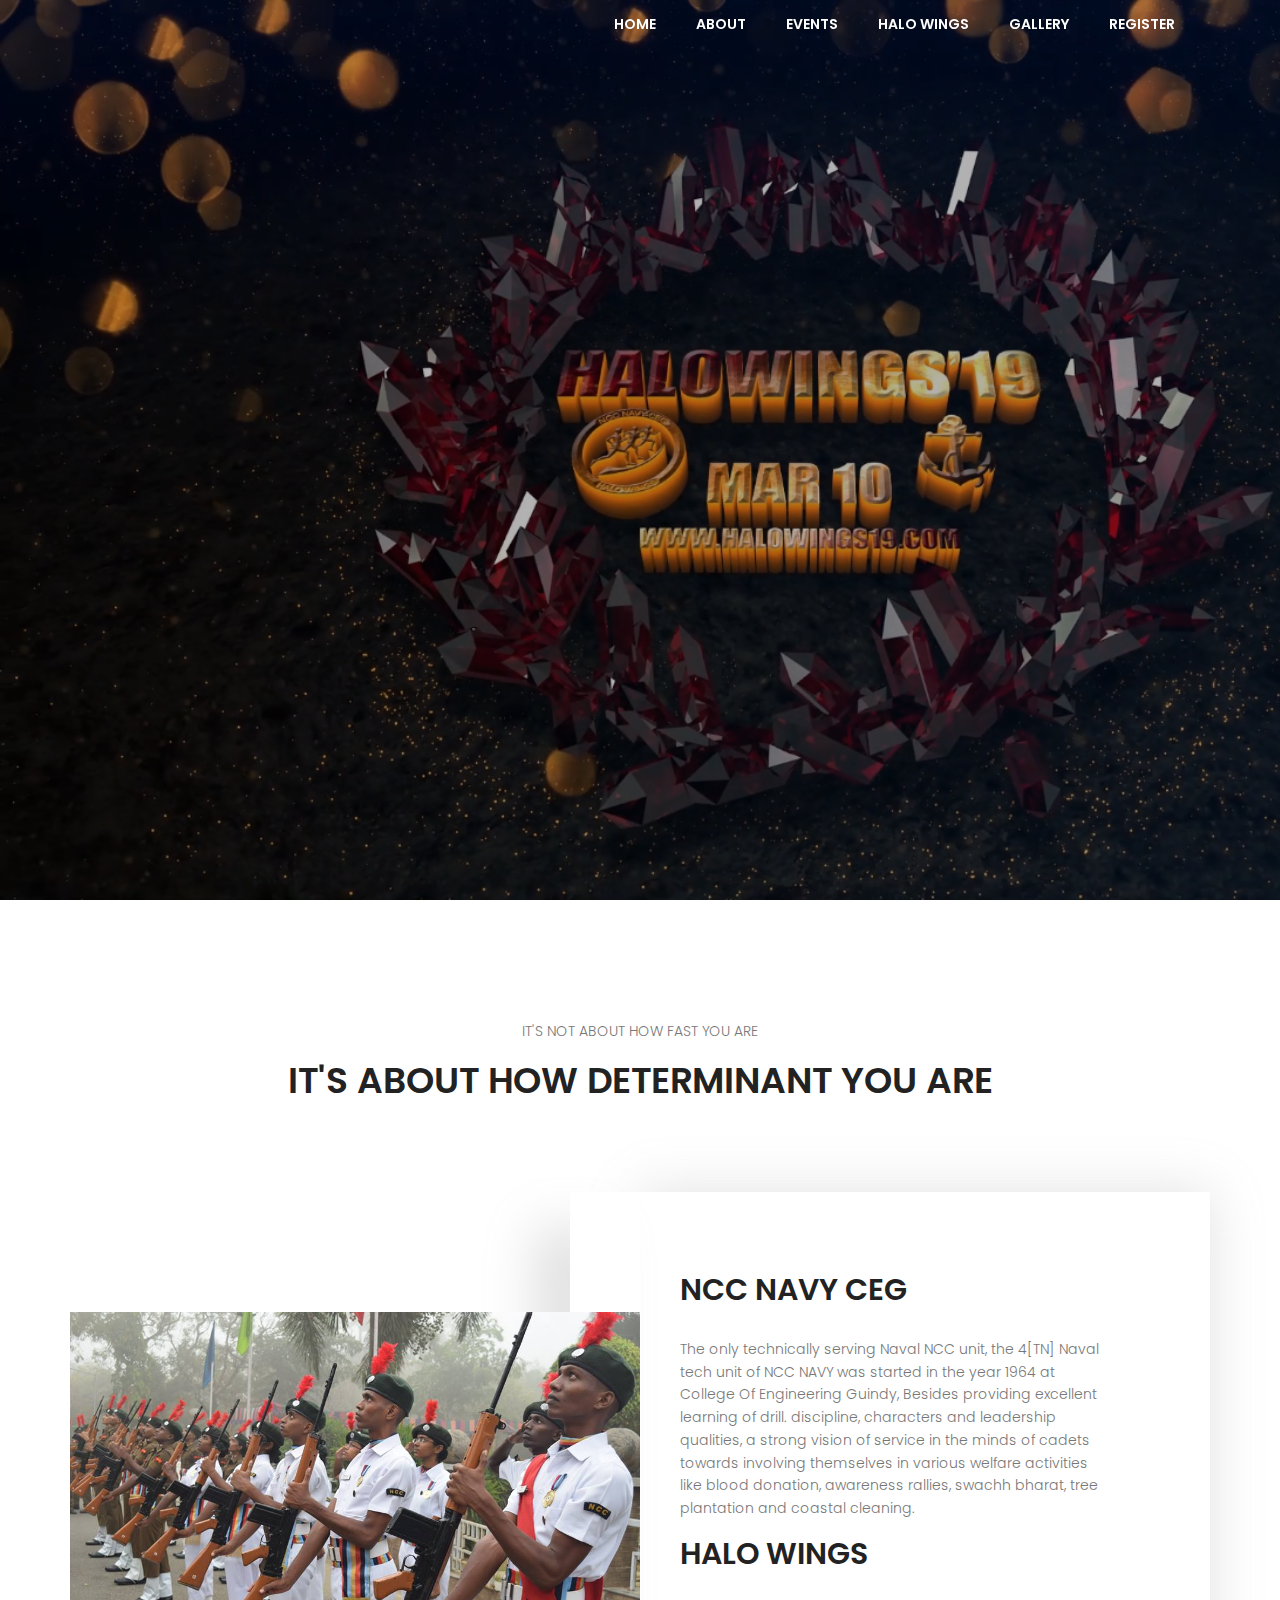
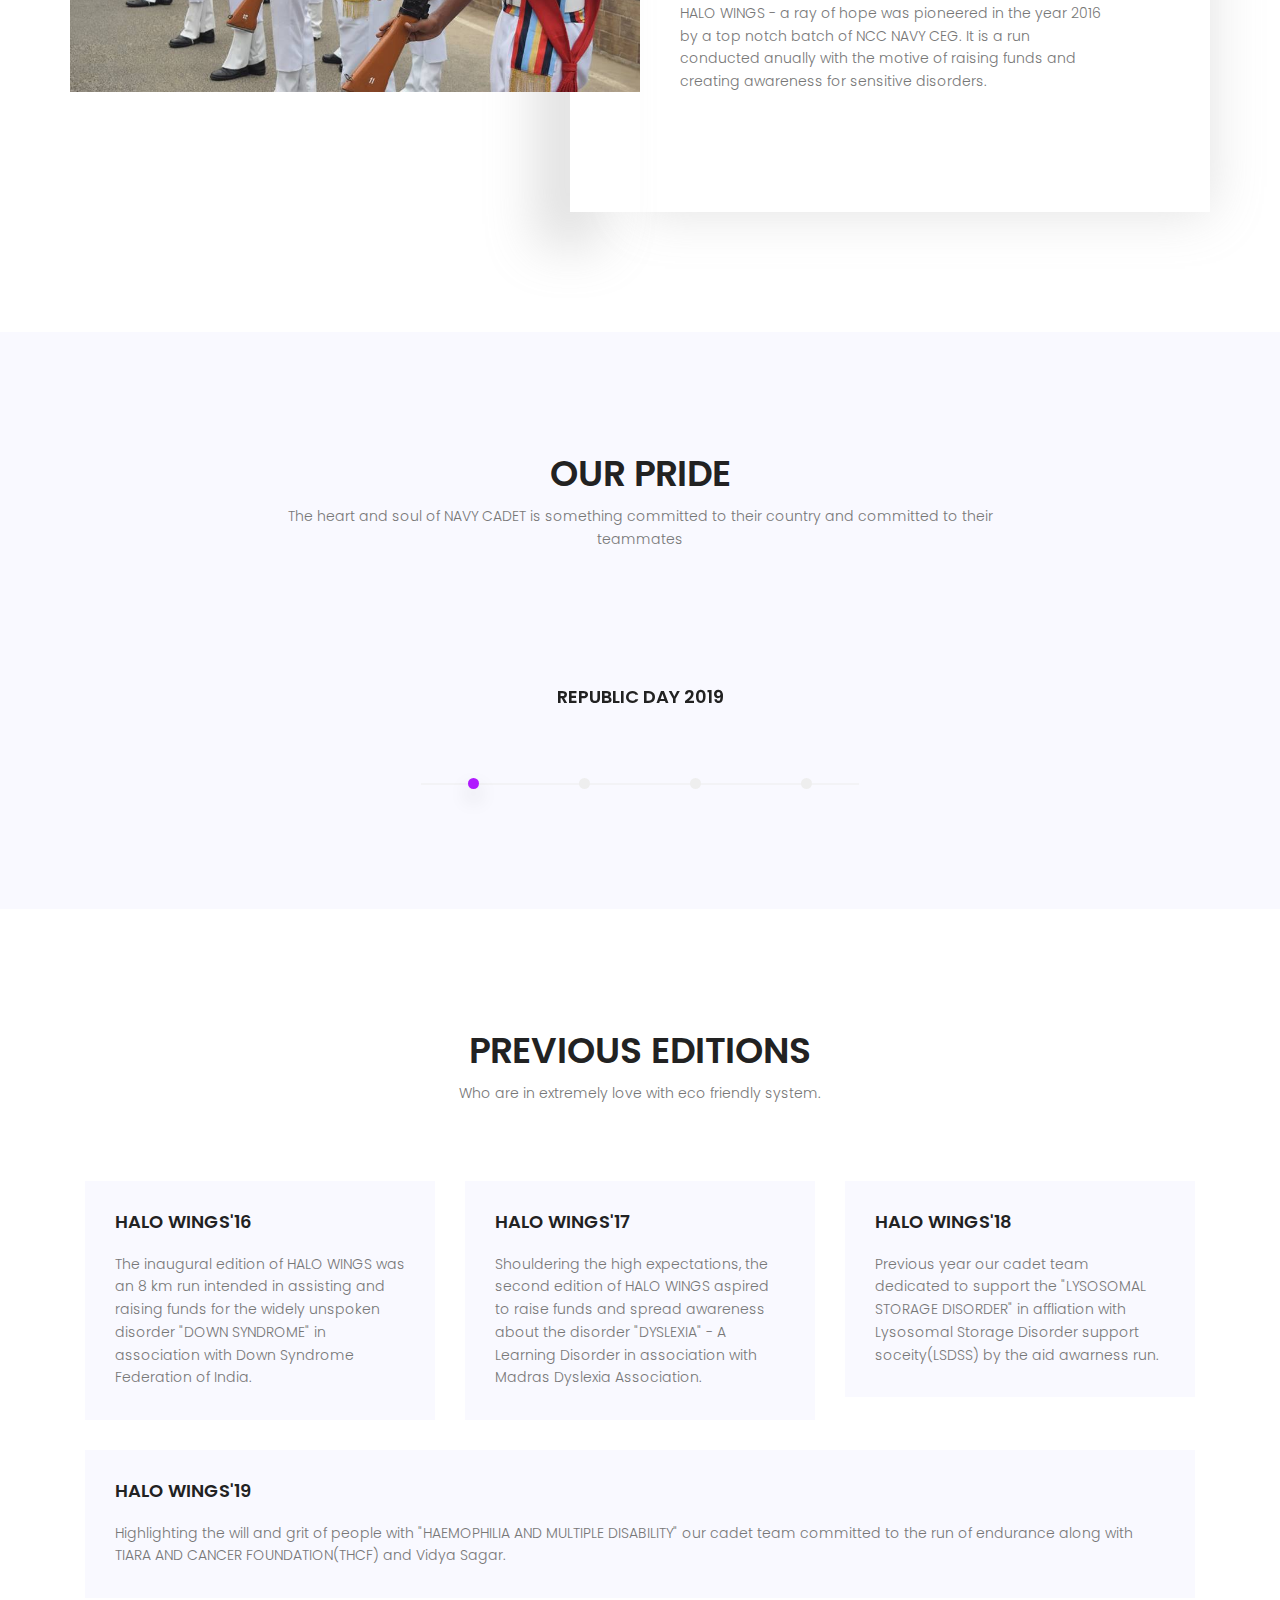
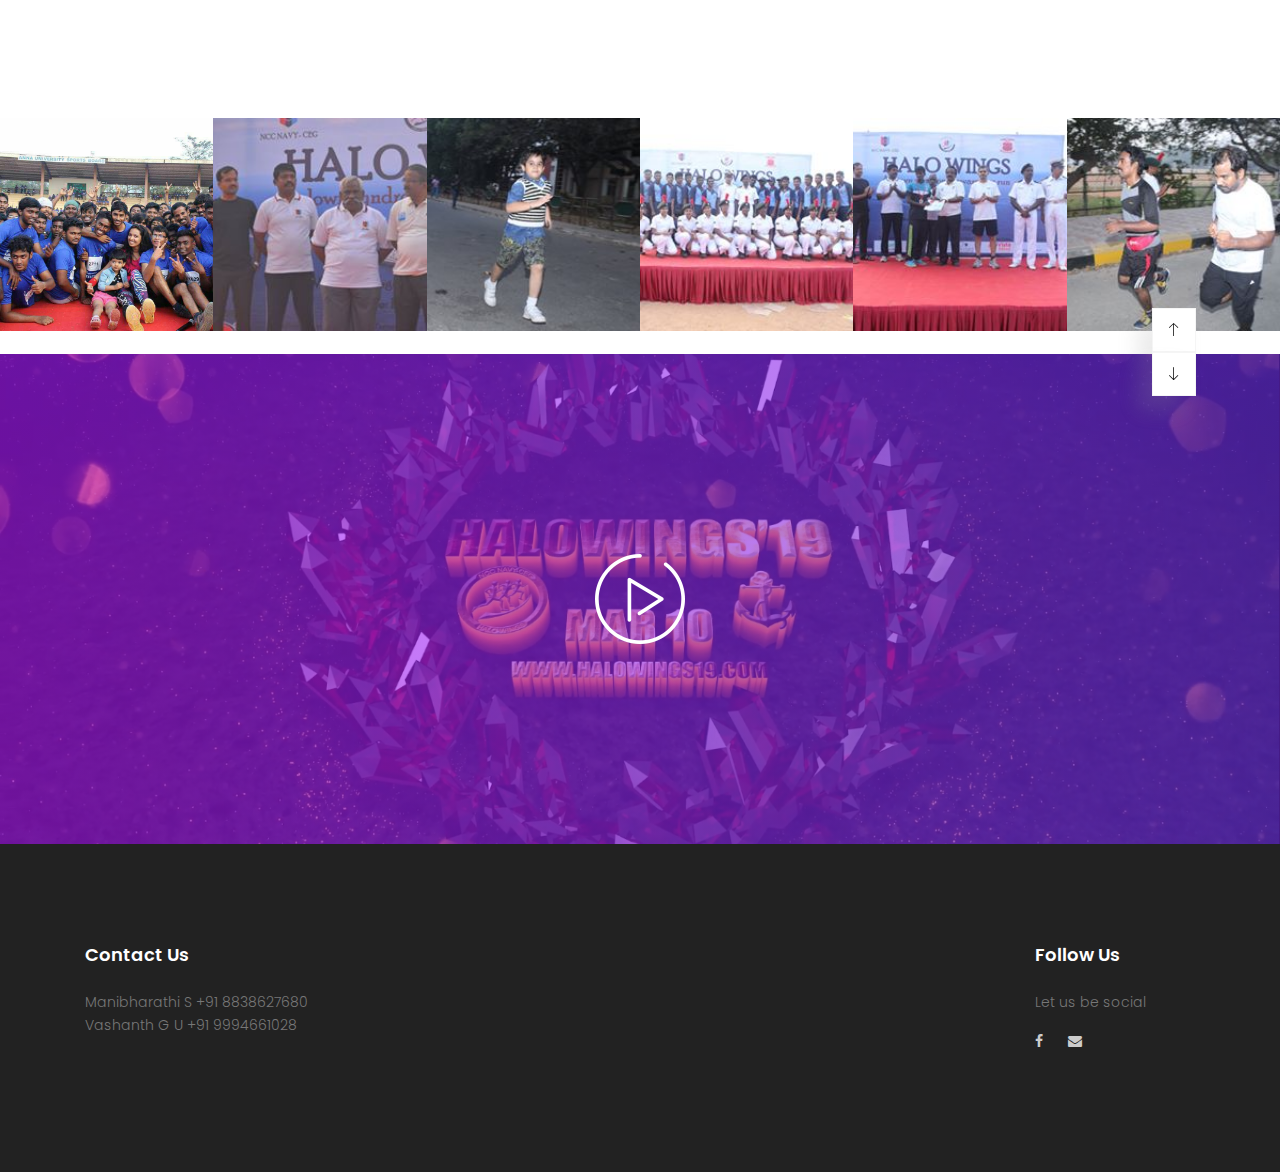
==== commit fd65f3c1: "imagecompress" ====
--- a/index.html
+++ b/index.html
@@ -36,7 +36,9 @@
 				<header class="default-header">
 					<nav class="navbar navbar-expand-lg  navbar-light">
 						<div class="container">
-							  
+							  <a class="navbar-brand" href="index.html">
+							  	<img src="img/logo.png" alt="">
+							  </a>
 							  <button class="navbar-toggler" type="button" data-toggle="collapse" data-target="#navbarSupportedContent" aria-controls="navbarSupportedContent" aria-expanded="false" aria-label="Toggle navigation">
 							    <span class="text-white lnr lnr-menu"></span>
 							  </button>
@@ -58,7 +60,7 @@
 			</section>
 
 			<section class="default-banner active-blog-slider">
-					<div class="item-slider relative" style="background: url(images/img8.jpg);background-size: cover;">
+					<div class="item-slider relative bg" style="background: url(images/img8.jpg);background-size:cover;background-repeat: no-repeat;" >
 						<div class="overlay" style="background: rgba(0,0,0,.3)"></div>
 						<div class="container">
 							<div class="row fullscreen justify-content-center align-items-center">
@@ -73,7 +75,7 @@
 							</div>
 						</div>
 					</div>
-					<div class="item-slider relative" style="background: url(images/img8.jpg);background-size: cover;">
+					<div class="item-slider relative bg" style="background: url(images/img8.jpg);background-size: cover;background-repeat: no-repeat;">
 						<div class="overlay" style="background: rgba(0,0,0,.3)"></div>
 						<div class="container">
 							<div class="row fullscreen justify-content-center align-items-center">
@@ -87,7 +89,7 @@
 							</div>
 						</div>
 					</div>
-					<div class="item-slider relative" style="background: url(images/img8.jpg);background-size: cover;">
+					<div class="item-slider relative bg" style="background: url(images/img8.jpg);background-size: cover;background-repeat: no-repeat;">
 						<div class="overlay" style="background: rgba(0,0,0,.3)"></div>
 						<div class="container">
 							<div class="row fullscreen justify-content-center align-items-center">
@@ -110,7 +112,7 @@
 						<div class="menu-content pb-40 col-lg-8">
 							<div class="title text-center">
 								<p>IT'S NOT ABOUT HOW FAST YOU ARE</p>
-								<h1 class="mb-10">IT"S ABOUT HOW DETERMINANT YOU ARE</h1>
+								<h1 class="mb-10">IT'S ABOUT HOW DETERMINANT YOU ARE</h1>
 							</div>
 						</div>
 					</div>					
--- a/css/main.css
+++ b/css/main.css
@@ -2155,6 +2155,14 @@
   }
 }
 
+@media screen and (max-width: 692px) {
+  .bg{
+    height:550px;
+    background-repeat: no-repeat;
+    background-size: 100% 100% !important;
+  }
+}
+
 @media (max-width: 991px) {
   .default-banner h1 br {
     display: none;
